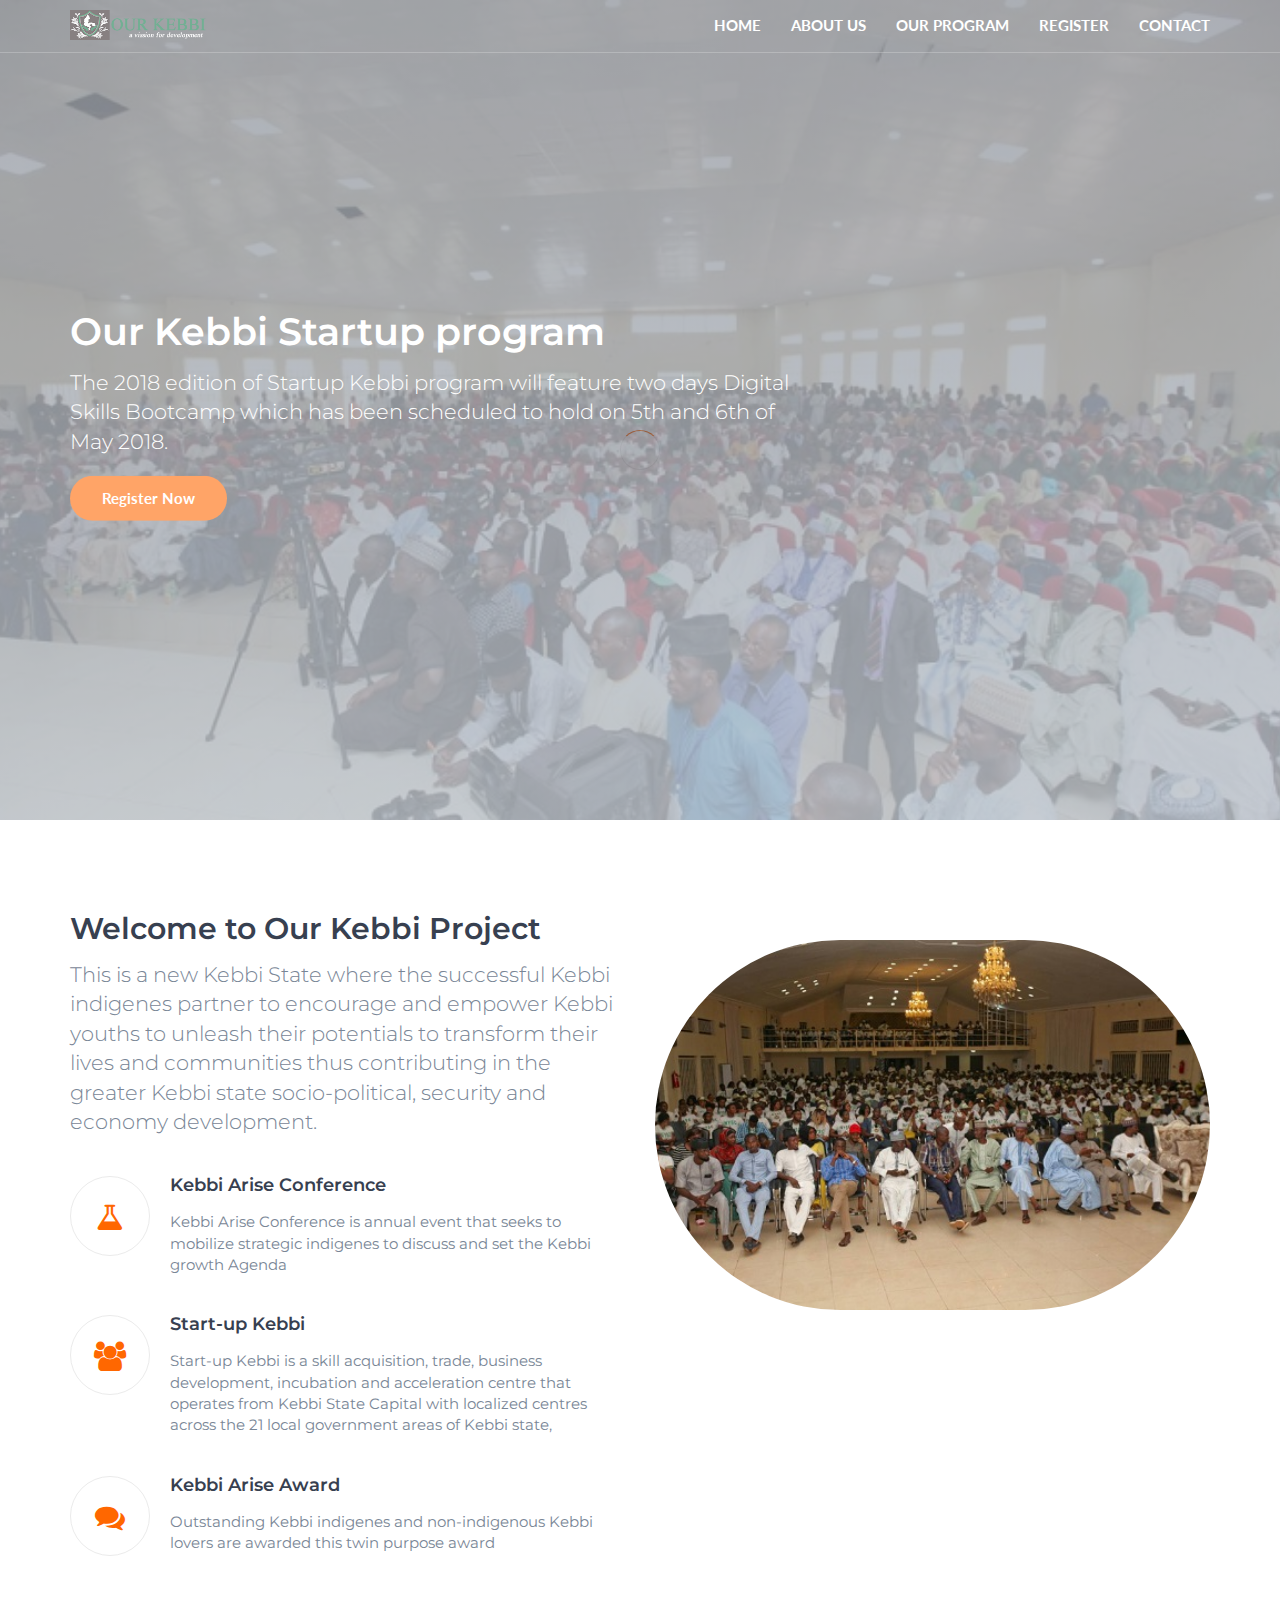
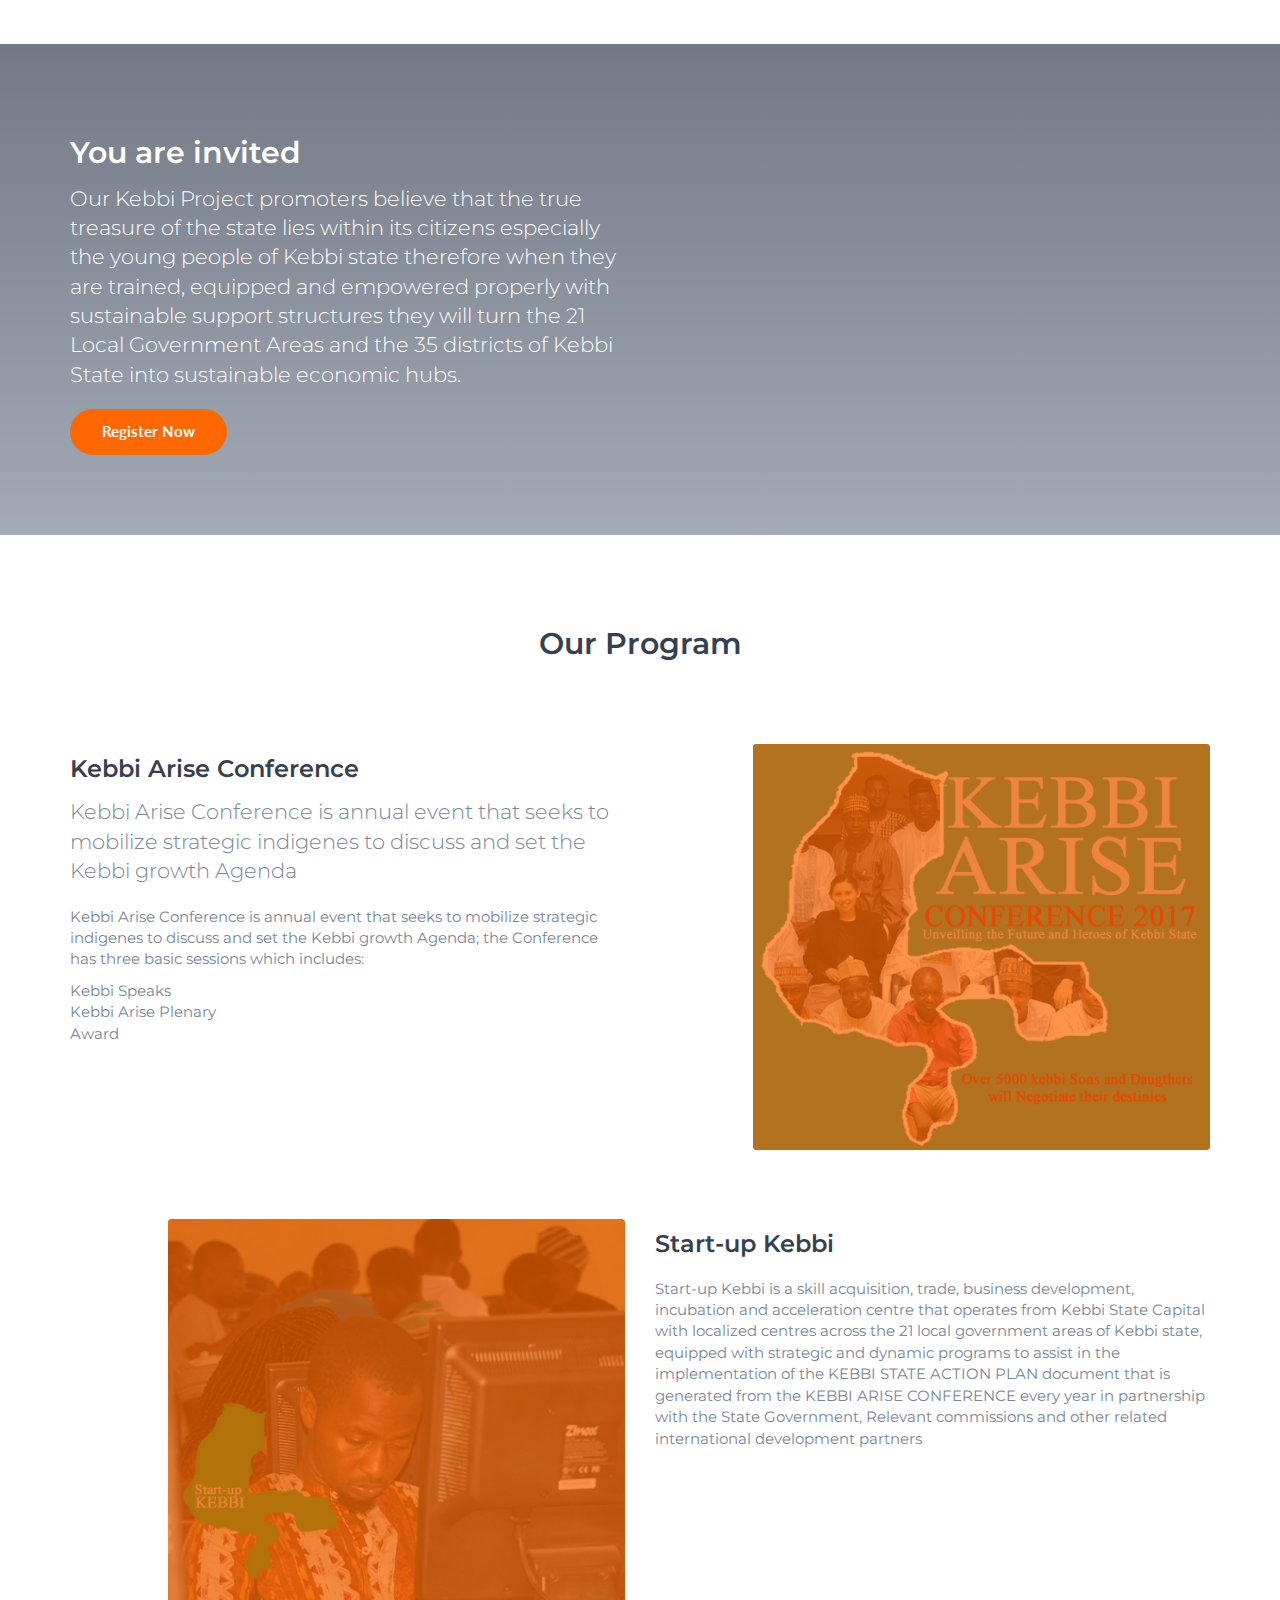
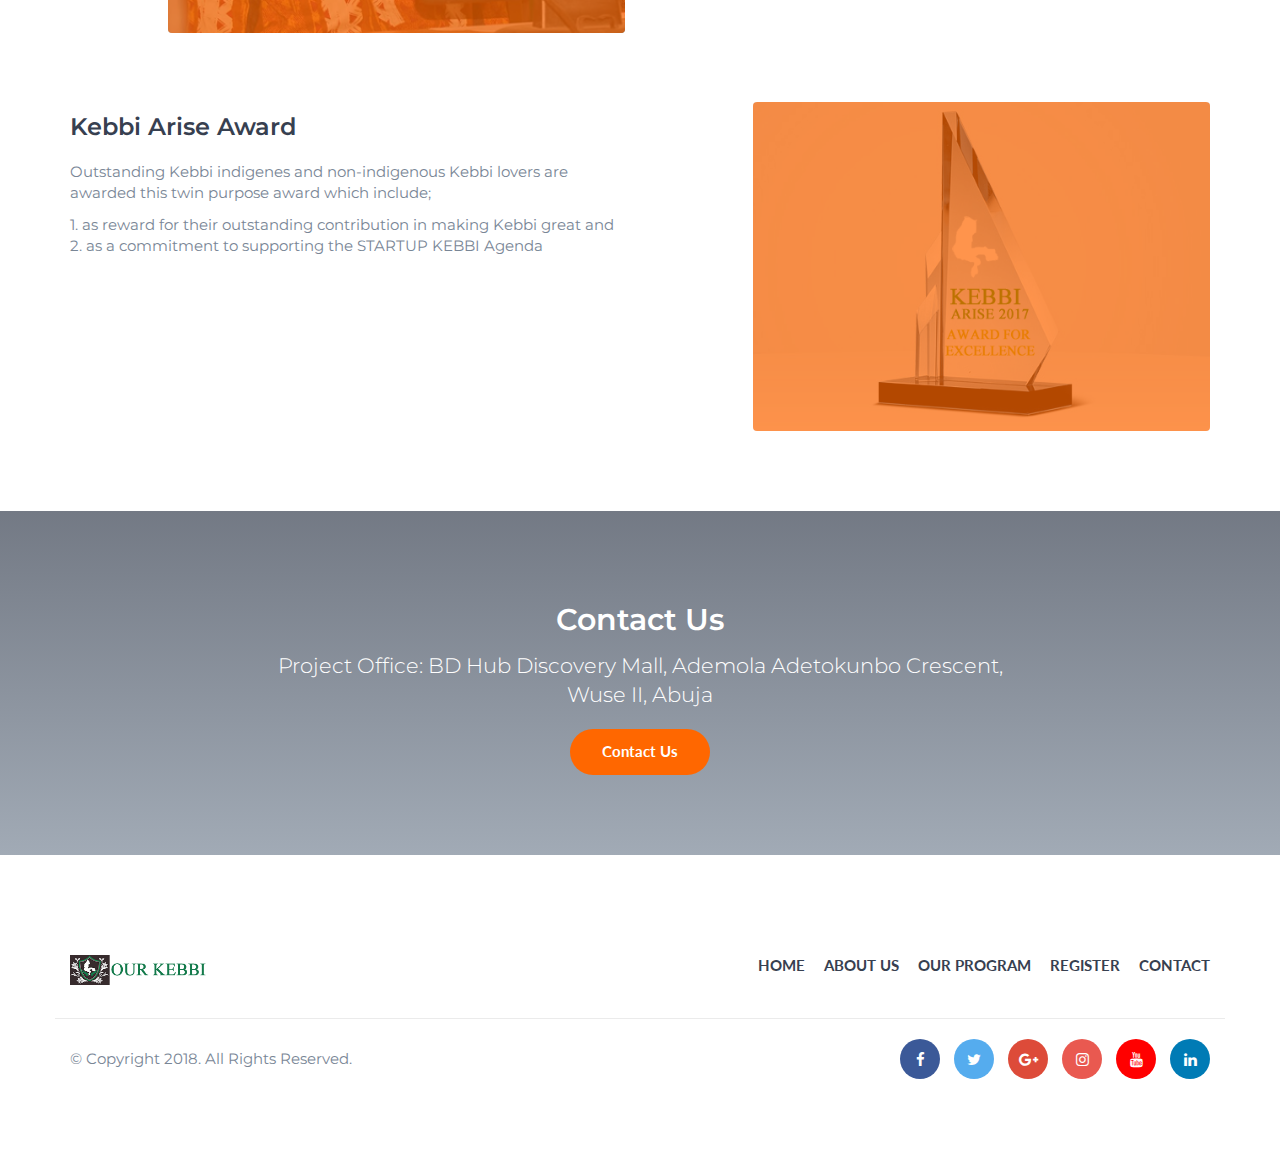
==== index.html @ de123b34 "Update" ====
<!DOCTYPE html>
<html lang="en">
	<head>
		<meta charset="utf-8">
		<meta http-equiv="X-UA-Compatible" content="IE=edge">
		<meta name="viewport" content="width=device-width, initial-scale=1">
		 <!-- The above 3 meta tags *must* come first in the head; any other head content must come *after* these tags -->

		<title>Our Kebbi | Official Website</title>

		<!-- Google font -->
		<link href="https://fonts.googleapis.com/css?family=Lato:700%7CMontserrat:400,600" rel="stylesheet">

		<!-- Bootstrap -->
		<link type="text/css" rel="stylesheet" href="css/bootstrap.min.css"/>

		<!-- Font Awesome Icon -->
		<link rel="stylesheet" href="css/font-awesome.min.css">

		<!-- Custom stlylesheet -->
		<link type="text/css" rel="stylesheet" href="css/style.css"/>

		<!-- HTML5 shim and Respond.js for IE8 support of HTML5 elements and media queries -->
		<!-- WARNING: Respond.js doesn't work if you view the page via file:// -->
		<!--[if lt IE 9]>
		  <script src="https://oss.maxcdn.com/html5shiv/3.7.3/html5shiv.min.js"></script>
		  <script src="https://oss.maxcdn.com/respond/1.4.2/respond.min.js"></script>
		<![endif]-->

    </head>
	<body>

		<!-- Header -->
		<header id="header" class="transparent-nav">
			<div class="container">

				<div class="navbar-header">
					<!-- Logo -->
					<div class="navbar-brand">
						<a class="logo" href="index.html">
							<img src="./img/logo-alt.png" alt="logo">
						</a>
					</div>
					<!-- /Logo -->

					<!-- Mobile toggle -->
					<button class="navbar-toggle">
						<span></span>
					</button>
					<!-- /Mobile toggle -->
				</div>

				<!-- Navigation -->
				<nav id="nav">
					<ul class="main-menu nav navbar-nav navbar-right">
						<li><a href="index.html">Home</a></li>
						<li><a href="#about">About Us</a></li>
						<li><a href="#program">Our Program</a></li>
						<li><a href="register.html">Register</a></li>
						<li><a href="contact.html">Contact</a></li>
					</ul>
				</nav>
				<!-- /Navigation -->

			</div>
		</header>
		<!-- /Header -->

		<!-- Home -->
		<div id="home" class="hero-area">

			<!-- Backgound Image -->
			<div class="bg-image bg-parallax overlay" style="background-image:url(./img/home-background.jpg)"></div>
			<!-- /Backgound Image -->

			<div class="home-wrapper">
				<div class="container">
					<div class="row">
						<div class="col-md-8">
							<h1 class="white-text">Our Kebbi Startup program</h1>
							<p class="lead white-text">The 2018 edition of Startup Kebbi program will feature two days Digital Skills Bootcamp which has been scheduled to hold on 5th and 6th of May 2018.</p>
							<a class="main-button icon-button" href="register.html">Register Now</a>
						</div>
					</div>
				</div>
			</div>

		</div>
		<!-- /Home -->

		<!-- About -->
		<div id="about" class="section">

			<!-- container -->
			<div class="container">

				<!-- row -->
				<div class="row">

					<div class="col-md-6">
						<div class="section-header">
							<h2>Welcome to Our Kebbi Project </h2>
							<p class="lead">This is a new Kebbi State where the successful Kebbi indigenes partner to encourage and empower Kebbi youths to unleash their potentials to transform their lives and communities thus contributing in the greater Kebbi state socio-political, security and economy development.</p>
						</div>

						<!-- feature -->
						<div class="feature">
							<i class="feature-icon fa fa-flask"></i>
							<div class="feature-content">
								<h4>Kebbi Arise Conference </h4>
								<p>Kebbi Arise Conference is annual event that seeks to mobilize strategic indigenes to discuss and set the Kebbi growth Agenda</p>
							</div>
						</div>
						<!-- /feature -->

						<!-- feature -->
						<div class="feature">
							<i class="feature-icon fa fa-users"></i>
							<div class="feature-content">
								<h4>Start-up Kebbi</h4>
								<p>Start-up  Kebbi is a skill acquisition, trade, business development, incubation and acceleration centre that operates from Kebbi State Capital with localized centres across the 21 local government areas of Kebbi state, </p>
							</div>
						</div>
						<!-- /feature -->

						<!-- feature -->
						<div class="feature">
							<i class="feature-icon fa fa-comments"></i>
							<div class="feature-content">
								<h4>Kebbi Arise Award</h4>
								<p>Outstanding Kebbi indigenes and non-indigenous Kebbi lovers are awarded this twin purpose award </p>
							</div>
						</div>
						<!-- /feature -->

					</div>

					<div class="col-md-6">
						<div class="about-img" >
							<img src="./img/about.jpg" alt="" style="border-radius: 200px;">
						</div>
					</div>

				</div>
				<!-- row -->

			</div>
			<!-- container -->
		</div>
		<!-- /About -->

		<!-- Courses -->
		
				<!-- /courses -->

			</div>
			<!-- container -->

		</div>
		<!-- /Courses -->

		<!-- Call To Action -->
		<div id="cta" class="section">

			<!-- Backgound Image -->
			<div class="bg-image bg-parallax overlay" style="background-image:url(./img/about.jpg)"></div>
			<!-- /Backgound Image -->

			<!-- container -->
			<div class="container">

				<!-- row -->
				<div class="row">

					<div class="col-md-6">
						<h2 class="white-text">You are invited</h2>
						<p class="lead white-text">Our Kebbi Project promoters believe that the true treasure of the state lies within its citizens especially the young people of Kebbi state therefore when they are trained, equipped and empowered properly with sustainable support structures they will turn  the 21 Local Government Areas and the 35 districts of Kebbi State into sustainable economic hubs.
</p>
						<a class="main-button icon-button" href="register.html">Register Now</a>
					</div>

				</div>
				<!-- /row -->

			</div>
			<!-- /container -->

		</div>
		<!-- /Call To Action -->

		<!-- Why us -->
		<div id="why-us" class="section">

			<!-- container -->
			<div class="container">

				<!-- row -->
				

				<!-- row -->
				<div class="row" id="program">
					<div class="section-header text-center">
						<h2>Our Program</h2>
						<p class="lead"><br></p>
					</div>

					<div class="col-md-6">
						<h3>Kebbi Arise Conference</h3>
						<p class="lead">Kebbi Arise Conference is annual event that seeks to mobilize strategic indigenes to discuss and set the Kebbi growth Agenda</p>
						<p>
							Kebbi Arise Conference is annual event that seeks to mobilize strategic indigenes to discuss and set the Kebbi growth Agenda; the Conference has three basic sessions which includes:
							<ul>
								<li>Kebbi Speaks</li>
								<li>Kebbi Arise Plenary</li>
								<li>Award</li>
							</ul>


						</p>
					</div>

					<div class="col-md-5 col-md-offset-1">
						<a class="about-video" href="#">
							<img src="./img/arise-conf.png" alt="">
						</a>
					</div>

				</div>
				<!-- /row -->

				<!-- row -->
				<div class="row">
					<div class="section-header text-center">
						
						<p class="lead"><br></p>
					</div>


					<div class="col-md-5 col-md-offset-1">
						<a class="about-video" href="#">
							<img src="./img/startupk.png" alt="">
							
						</a>
					</div>

					<div class="col-md-6">
						<h3>Start-up Kebbi</h3>
						<p class="lead"></p>
						<p>Start-up  Kebbi is a skill acquisition, trade, business development, incubation and acceleration centre that operates from Kebbi State Capital with localized centres across the 21 local government areas of Kebbi state, equipped with strategic and dynamic programs to assist in the implementation of the KEBBI STATE ACTION PLAN document that is generated from the KEBBI ARISE CONFERENCE every year in partnership with the State Government, Relevant commissions and other related international development partners</p>
					</div>

					

				</div>
				<!-- /row -->

				<!-- row -->
				<div class="row">
					<div class="section-header text-center">
						<p class="lead"><br></p>
					</div>

					<div class="col-md-6">
						<h3>Kebbi Arise Award</h3>
						<p class="lead"></p>
						<p>Outstanding Kebbi indigenes and non-indigenous Kebbi lovers are awarded this twin purpose award which include; 
							<ul>
						<li>1. as reward for their outstanding contribution in making Kebbi great and </li>
						 <li>2. as a commitment to supporting the STARTUP KEBBI Agenda</li>
							</ul>
					</p>
					</div>

					<div class="col-md-5 col-md-offset-1">
						<a class="about-video" href="#">
							<img src="./img/award.png" alt="">
						</a>
					</div>

				</div>
				<!-- /row -->

			</div>
			<!-- /container -->

		</div>
		<!-- /Why us -->

		<!-- Contact CTA -->
		<div id="contact-cta" class="section">

			<!-- Backgound Image -->
			<div class="bg-image bg-parallax overlay" style="background-image:url(./img/cta2-background.jpg)"></div>
			<!-- Backgound Image -->

			<!-- container -->
			<div class="container">

				<!-- row -->
				<div class="row">

					<div class="col-md-8 col-md-offset-2 text-center">
						<h2 class="white-text">Contact Us</h2>
						<p class="lead white-text">Project Office:  BD Hub Discovery Mall, Ademola Adetokunbo Crescent, Wuse II, Abuja</p>
						<a class="main-button icon-button" href="contact.html">Contact Us</a>
					</div>

				</div>
				<!-- /row -->

			</div>
			<!-- /container -->

		</div>
		<!-- /Contact CTA -->

		<!-- Footer -->
		<footer id="footer" class="section">

			<!-- container -->
			<div class="container">

				<!-- row -->
				<div class="row">

					<!-- footer logo -->
					<div class="col-md-6">
						<div class="footer-logo">
							<a class="logo" href="index.html">
								<img src="./img/logo.png" alt="logo">
							</a>
						</div>
					</div>
					<!-- footer logo -->

					<!-- footer nav -->
					<div class="col-md-6">
						<ul class="footer-nav">
							<li><a href="index.html">Home</a></li>
							<li><a href="#about">About Us</a></li>
							<li><a href="#program">Our Program</a></li>
							<li><a href="register.html">Register</a></li>
							<li><a href="contact.html">Contact</a></li>
						</ul>
					</div>
					<!-- /footer nav -->

				</div>
				<!-- /row -->

				<!-- row -->
				<div id="bottom-footer" class="row">

					<!-- social -->
					<div class="col-md-4 col-md-push-8">
						<ul class="footer-social">
							<li><a href="#" class="facebook"><i class="fa fa-facebook"></i></a></li>
							<li><a href="#" class="twitter"><i class="fa fa-twitter"></i></a></li>
							<li><a href="#" class="google-plus"><i class="fa fa-google-plus"></i></a></li>
							<li><a href="#" class="instagram"><i class="fa fa-instagram"></i></a></li>
							<li><a href="#" class="youtube"><i class="fa fa-youtube"></i></a></li>
							<li><a href="#" class="linkedin"><i class="fa fa-linkedin"></i></a></li>
						</ul>
					</div>
					<!-- /social -->

					<!-- copyright -->
					<div class="col-md-8 col-md-pull-4">
						<div class="footer-copyright">
							<span>&copy; Copyright 2018. All Rights Reserved. </span>
						</div>
					</div>
					<!-- /copyright -->

				</div>
				<!-- row -->

			</div>
			<!-- /container -->

		</footer>
		<!-- /Footer -->

		<!-- preloader -->
		<div id='preloader'><div class='preloader'></div></div>
		<!-- /preloader -->


		<!-- jQuery Plugins -->
		<script type="text/javascript" src="js/jquery.min.js"></script>
		<script type="text/javascript" src="js/bootstrap.min.js"></script>
		<script type="text/javascript" src="js/main.js"></script>

	</body>
</html>
---- css/style.css ----
/*
Template Name: HTML Education Template
Author: yaminncco

Colors:
	Body 		: #798696
	Headers 	: #374050
	Primary 	: #FF6700
	Grey 		: #EBEBEB

Fonts: Lato & Montserrat

Table OF Contents
------------------------------------
1 > General
2 > Logo
3 > Navigation
4 > Hero Area
5 > About & Why Us (Feature)
6 > Courses
7 > Footer
8 > Contact Page
9 > Blog Page
10 > Blog Page Sidebar
11 > Single Post Page
12 > Responsive
13 > Preloader
------------------------------------*/

/*------------------------------------*\
	General
\*------------------------------------*/
/* --- typography --- */
body {
    font-family: 'Montserrat', sans-serif;
	font-size: 15px;
    font-weight: 400;
    color: #798696;
	overflow-x:hidden;
}

h1,h2,h3,h4,h5,h6 {
	margin-top: 12px;
	margin-bottom: 15px;
	font-weight: 600;
	color: #374050;
}

h1 {
	font-size:38px;
}

h2 {
	font-size:30px;
}

h3 {
	font-size:24px;
}

h4 {
	font-size:18px;
}

a {
	font-family: 'Lato', sans-serif;
	color: #374050;
	font-weight: 700;
}

a:hover,
a:focus{
    text-decoration: none;
    outline: none;
	color: #374050;
	opacity: 0.9;
}

ul,ol{
    margin: 0;
    padding: 0;
    list-style: none
}

.white-text {
	color: #FFF;
}

blockquote {
	position: relative;
	margin: 20px 0px;
	padding: 20px 20px 20px 60px;
	border-left: none;
	color: #374050;
}

blockquote:before{
	content:"\f10d";
	font-family:fontAwesome;
	position:absolute;
	left:0;
	top:0;
	color: #FF6700;
	width:40px;
	height:40px;
	line-height:40px;
	text-align:center;
	border-radius:50%;
	border:1px solid #EBEBEB;
}


/* --- Section --- */
.section {
	position:relative;
	padding-top:80px;
	padding-bottom:80px;
}

.section-hr {
	margin-top:80px;
	margin-bottom:80px;
	border-color: #EBEBEB;
}

.section-header {
	margin-bottom:40px;
}

/* --- Background Image --- */
.bg-image {
	position:absolute;
	left:0;
	right:0;
	top:0;
	bottom:0;
	background-position:center;
	background-size:cover;
}

.bg-image.bg-parallax {
	background-attachment:fixed;
}

.bg-image.overlay:after {
	content:"";
	position:absolute;
	left:0;
	right:0;
	top:0;
	bottom:0;
	background-image: -webkit-gradient(linear, left top, left bottom, from(#374050), to(#798696));
	background-image: linear-gradient(to bottom, #374050 0%, #798696 100%);
	opacity: 0.7;
}

/* --- Buttons --- */
.main-button {
	position:relative;
	display:inline-block;
	padding:10px 30px;
	background-color: #FF6700;
	border: 2px solid transparent;
	border-radius: 40px;
	color: #FFF;
	-webkit-transition:0.2s all;
	transition:0.2s all;
}

.main-button:hover , .main-button:focus {
	background-color:#fff;
	border: 2px solid #FF6700;
	color:#FF6700;
}

.main-button.icon-button:hover , .main-button.icon-button:focus {
	padding-right: 45px;
}

.main-button.icon-button:after {
	content:"\f178";
	font-family:FontAwesome;
	position:absolute;
	width: 30px;
	right: 15px;
	text-align:center;
	opacity:0;
	-webkit-transition:0.2s all;
	transition:0.2s all;
}

.main-button.icon-button:hover:after , .main-button.icon-button:focus:after {
	opacity:1;
}

/* --  Input  -- */
input[type="text"], input[type="email"], input[type="password"], input[type="number"], input[type="date"], input[type="url"], input[type="tel"], textarea {
    height: 40px;
    width: 100%;
    border: 1px solid #EBEBEB;
	border-radius:4px;
	background: transparent;
    padding-left: 15px;
	padding-right: 15px;
	-webkit-transition:0.2s border-color;
	transition:0.2s border-color;
}

textarea {
    padding: 10px 15px;
}

input[type="text"]:focus, input[type="email"]:focus, input[type="password"]:focus, input[type="number"]:focus, input[type="date"]:focus, input[type="url"]:focus, input[type="tel"]:focus, textarea:focus {
	border-color:#FF6700;
}

/*------------------------------------*\
	Logo
\*------------------------------------*/
.navbar-brand {
    padding: 0;
}

.navbar-brand .logo {
	margin-top: 10px;
	display: inline-block;
}

.navbar-brand .logo > img {
	max-height:30px;
}

@media only screen and (max-width: 767px) {
	.navbar-brand {
		margin-left:15px;
	}
} 

/*------------------------------------*\
	Navigation
\*------------------------------------*/
#header {
	position:relative;
	left:0;
	right:0;
	top:0;
	z-index:99;
	border-bottom:1px solid rgba(235, 235, 235, 0.25);
	background-color:#FFF;
	-webkit-transition:0.2s all;
	transition:0.2s all;
}

#header.transparent-nav {
	position:absolute;
	background-color: transparent;
}

#header.transparent-nav .main-menu li a {
	color:#FFF;
}

.main-menu li a {
	text-transform:uppercase;
	-webkit-transition:0.2s all;
	transition:0.2s all;
}

.main-menu li a:hover , .main-menu li a:focus {
	background-color:transparent;
}

.main-menu li a:after {
	content:"";
	display:block;
	height:2px;
	background-color:#FF6700;
	width:100%;
	-webkit-transform: translateY(5px);
	    -ms-transform: translateY(5px);
	        transform: translateY(5px);
	opacity:0;
	-webkit-transition:0.2s all;
	transition:0.2s all;
}

.main-menu li a:hover:after , .main-menu li a:focus:after {
	-webkit-transform: translateY(0px);
	    -ms-transform: translateY(0px);
	        transform: translateY(0px);
	opacity:1;
}

/* -- Mobile Nav -- */
@media only screen and (max-width: 767px) {
	#nav {
		position: fixed;
		top: 0;
		right: 0;
		width: 0%;
		max-width:250px;
		height: 100vh;
		background: #FFF;
		-webkit-box-shadow: 0px 5px 10px 0px rgba(0, 0, 0, 0.1);
		        box-shadow: 0px 5px 10px 0px rgba(0, 0, 0, 0.1);
		padding-top: 80px;
		padding-bottom: 40px;
		-webkit-transform: translateX(100%);
		    -ms-transform: translateX(100%);
		        transform: translateX(100%);
		-webkit-transition: 0.4s all cubic-bezier(.77,0,.18,1);
		transition: 0.4s all cubic-bezier(.77,0,.18,1);
		z-index:9;
	}

	#header.nav-collapse #nav{
		width:100%;
		-webkit-transform: translateX(0%);
		    -ms-transform: translateX(0%);
		        transform: translateX(0%);
	}
	
	.main-menu {
		margin:0;
	}
	
	.main-menu li a {
		color: #374050 !important;
		display: inline-block;
		margin-left: 40px;
	}
}

/* -- Mobile Toggle Btn -- */
.navbar-toggle {
	position:fixed;
	right:0;
	padding: 0;
	height: 40px;
	width: 40px;
	margin-top: 5px;
	z-index:99;
}

.navbar-toggle > span {
	position: absolute;
	top: 50%;
	left: 50%;
    -webkit-transform: translate(-50% , -50%);
        -ms-transform: translate(-50% , -50%);
            transform: translate(-50% , -50%);
	-webkit-transition: 0.2s background;
	transition: 0.2s background;
}

.navbar-toggle > span:before, .navbar-toggle > span:after {
	content: '';
	position:absolute;
	left:0;
	-webkit-transition: 0.2s -webkit-transform;
	transition: 0.2s -webkit-transform;
	transition: 0.2s transform;
	transition: 0.2s transform, 0.2s -webkit-transform;
}

.navbar-toggle > span , .navbar-toggle > span:before , .navbar-toggle > span:after {
	height: 2px;
	width: 25px;
	background-color:#374050;
}

.navbar-toggle > span:before {
	top: -10px;
}

.navbar-toggle > span:after {
	top: 10px;
}

#header.nav-collapse .navbar-toggle > span {
	background: transparent;
}

#header.nav-collapse .navbar-toggle > span:before {
    -webkit-transform: translateY(10px) rotate(45deg);
        -ms-transform: translateY(10px) rotate(45deg);
            transform: translateY(10px) rotate(45deg);
}

#header.nav-collapse .navbar-toggle > span:after {
    -webkit-transform: translateY(-10px) rotate(-45deg);
        -ms-transform: translateY(-10px) rotate(-45deg);
            transform: translateY(-10px) rotate(-45deg);
}

/*------------------------------------*\
	Hero Area
\*------------------------------------*/
.hero-area {
	position:relative;
	padding-top: 80px;
	padding-bottom: 80px;
}

#home.hero-area {
	height:calc(100vh - 80px);
	padding-top: 0px;
	padding-bottom: 0px;
}

.home-wrapper {
	position:absolute;
	top:50%;
	-webkit-transform:translateY(-50%);
	    -ms-transform:translateY(-50%);
	        transform:translateY(-50%);
	left:0;
	right:0;
}

/* -- Breadcrumb -- */
.hero-area-tree li {
	display:inline-block;
	font-family: 'Lato', sans-serif;
	font-weight:600;
	font-size:14px;
	color:rgba(255, 255, 255, 0.8);
}

.hero-area-tree li > a {
	color:rgba(255, 255, 255, 0.8);
}

.hero-area-tree li + li:before {
	content: "/";
	display: inline-block;
	margin: 0px 5px;
	color: rgba(235, 235, 235, 0.25);
}

/*------------------------------------*\
	About & Why Us (Feature)
\*------------------------------------*/
/* -- Feature -- */
.feature {
	position:relative;
}

.feature + .feature  {
	margin-top:40px;
}

.feature .feature-icon {
	position:absolute;
	left:0;
	top:0;
	width:80px;
	height:80px;
	line-height:80px;
	text-align:center;
	border-radius: 50%;
	font-size:30px;
	border:1px solid #EBEBEB;
	color:#FF6700;
}

.feature-content {
	padding-left:100px;
}

/* -- About Img -- */
.about-img {
	margin-top:40px;
}

.about-img > img {
	width:100%;
}

/* -- About Video -- */
.about-video {
	position: relative;
	display: block;
	border-radius: 4px;
	overflow: hidden;
}

.about-video > img {
	width:100%;
}

.about-video .play-icon {
	position: absolute;
	top: 50%;
	left: 50%;
	-webkit-transform: translate(-50% , -50%);
	    -ms-transform: translate(-50% , -50%);
	        transform: translate(-50% , -50%);
	width: 80px;
	height: 80px;
	line-height: 80px;
	text-align: center;
	background: #fff;
	border-radius: 50%;
	font-size: 24.027px;
	z-index:10;
	-webkit-animation : 2s play-animation infinite;
	        animation : 2s play-animation infinite;
	-webkit-transition:0.2s color;
	transition:0.2s color;
}

.about-video:hover .play-icon {
	color:#FF6700;
}

@-webkit-keyframes play-animation {
	from {
		-webkit-box-shadow : 0px 0px 0px 0px #FFF;
		        box-shadow : 0px 0px 0px 0px #FFF;
	}
	to {
		-webkit-box-shadow : 0px 0px 0px 10px transparent;
		        box-shadow : 0px 0px 0px 10px transparent;
	}
}

@keyframes play-animation {
	from {
		-webkit-box-shadow : 0px 0px 0px 0px #FFF;
		        box-shadow : 0px 0px 0px 0px #FFF;
	}
	to {
		-webkit-box-shadow : 0px 0px 0px 10px transparent;
		        box-shadow : 0px 0px 0px 10px transparent;
	}
}

.about-video:after {
	content:"";
	position:absolute;
	left:0;
	right:0;
	bottom:0;
	top:0;
	background-color:#FF6700;
	opacity:0.7;
}

/*------------------------------------*\
	Courses
\*------------------------------------*/
.course {
	margin-top:20px;
	margin-bottom:20px;
}

.course .course-img {
	position: relative;
	display:block;
	margin-bottom:20px;
	border-radius:4px;
	overflow:hidden;
}

.course .course-img > img {
	width:100%;
}

.course-img:after {
	content:"";
	position:absolute;
	left:0;
	right:0;
	bottom:0;
	top:0;
	background-color:#FF6700;
	opacity:0;
	-webkit-transition:0.2s opacity;
	transition:0.2s opacity;
}

.course .course-img:hover:after {
	opacity:0.7;
}

.course .course-img .course-link-icon {
	position:absolute;
	left:50%;
	top:50%;
	-webkit-transform: translate(-50% , calc(-50% - 15px));
	    -ms-transform: translate(-50% , calc(-50% - 15px));
	        transform: translate(-50% , calc(-50% - 15px));
	width:40px;
	height:40px;
	line-height:40px;
	text-align:center;
	border:2px solid #fff;
	color:#fff;
	border-radius:50%;
	opacity:0;
	z-index:10;
	-webkit-transition:0.2s all;
	transition:0.2s all;
}

.course .course-img:hover .course-link-icon {
	-webkit-transform: translate(-50% , -50%);
	    -ms-transform: translate(-50% , -50%);
	        transform: translate(-50% , -50%);
	opacity:1;
}

.course .course-title {
	display:block;
	height:42px;
}

.course .course-details {
	margin-top: 20px;
	padding-top: 10px;
	border-top: 1px solid #EBEBEB;
}

.course .course-details .course-price {
	float: right;
}

.course .course-details .course-price.course-free {
	color: green;
}

.course .course-details .course-price.course-premium {
	color: #FF6700;
}

#courses .center-btn {
	text-align:center;
	margin-top:40px;
}

/*------------------------------------*\
	Footer
\*------------------------------------*/

#bottom-footer {
	margin-top: 20px;
	padding-top: 20px;
	border-top: 1px solid #EBEBEB;
}

/* -- Footer Logo -- */
.footer-logo  .logo {
	margin-top: 20px;
	display: inline-block;
}

.footer-logo  .logo > img {
	max-height:30px;
}

/* -- Footer Nav -- */
.footer-nav {
	text-align: right;
	padding: 20px 0px;
}

.footer-nav li {
	display:inline-block;
	margin-left:15px
}

.footer-nav li a {
	display:block;
	text-transform:uppercase;
	-webkit-transition:0.2s color;
	transition:0.2s color;
}

.footer-nav li a:hover , .footer-nav li a:focus {
	color:#FF6700;
}

.footer-nav li a:after {
	content:"";
	display:block;
	height:2px;
	background-color:#FF6700;
	width:100%;
	-webkit-transform: translateY(5px);
	    -ms-transform: translateY(5px);
	        transform: translateY(5px);
	opacity:0;
	-webkit-transition:0.2s all;
	transition:0.2s all;
}

.footer-nav li a:hover:after , .footer-nav li a:focus:after {
	-webkit-transform: translateY(0px);
	    -ms-transform: translateY(0px);
	        transform: translateY(0px);
	opacity:1;
}

/* -- Footer copyright -- */
.footer-copyright {
	line-height:40px;
}

/* -- Footer Social -- */
.footer-social {
	text-align:right;
}

.footer-social li {
	display:inline-block;
	margin-left:10px;
}

.footer-social li a {
	display:block;
	width:40px;
	height:40px;
	line-height:40px;
	text-align:center;
	border-radius:50%;
	color:#FFF;
	background-color:#EBEBEB;
	-webkit-transition:0.2s opacity;
	transition:0.2s opacity;
}

.footer-social li a.facebook {
	background-color:#3b5998;
}

.footer-social li a.twitter {
	background-color:#55acee;
}

.footer-social li a.google-plus {
	background-color:#dd4b39;
}

.footer-social li a.instagram {
	background-color:#e95950;
}

.footer-social li a.youtube {
	background-color:#ff0000;
}

.footer-social li a.linkedin {
	background-color:#007bb5;
}

/*------------------------------------*\
	Contact Page
\*------------------------------------*/
/* -- Contact Form -- */
.contact-form:after {
	content:"";
	display:block;
	clear:both;
}

.contact-form .input {
	margin-bottom:20px;
}

.contact-form textarea.input {
	height:200px;
}

/* -- Contact Information -- */
.contact-details li  {
	margin-bottom:20px;
}

.contact-details li i {
	color: #FF6700;
	margin-right: 15px;
	border: 1px solid #EBEBEB;
	border-radius: 50%;
	width: 40px;
	height: 40px;
	line-height: 40px;
	text-align: center;
}

/* -- Contact Map -- */
#contact-map {
	height:260px;
	border-radius:4px;
}

/*------------------------------------*\
	Blog Page
\*------------------------------------*/
/* -- Single Blog -- */
.single-blog {
	margin-bottom:40px;
}

.single-blog .blog-img > a {
	position:relative;
	display:block;
	border-radius:4px;
	overflow:hidden;
}

.single-blog .blog-img img {
	width:100%;
}

.single-blog .blog-img > a:after {
	content:"";
	position:absolute;
	left:0;
	top:0;
	bottom:0;
	right:0;
	background-color:#FF6700;
	opacity:0;
	-webkit-transition:0.2s opacity;
	transition:0.2s opacity;
}

.single-blog .blog-img > a:hover:after {
	opacity:0.7;
}

.single-blog .blog-meta {
	margin-top: 20px;
	padding-top: 10px;
	border-top: 1px solid #EBEBEB;
}

.single-blog .blog-meta .blog-meta-author > a {
	color: #FF6700;
}

.single-blog .blog-meta .blog-meta-comments {
	margin-left:10px;
}

.single-blog .blog-meta .blog-meta-comments > a {
	color: #798696;
}

/* -- Pagination -- */
.post-pagination {
	margin-top:40px;
	text-align:center;
}

.post-pagination .pages {
	display:inline-block;
}

.post-pagination .pages li {
	display:inline-block;
}

.post-pagination .pages li + li {
	margin-left:10px;
}

.post-pagination .pages li {
	width: 40px;
	height: 40px;
	line-height: 40px;
	text-align: center;
	border-radius: 50%;
	background-color: #EBEBEB;
	-webkit-transition: 0.2s all;
	transition: 0.2s all;
}

.post-pagination .pages li a {
	display:block;
	-webkit-transition: 0.2s color;
	transition: 0.2s color;
}

.post-pagination .pages li:hover  , .post-pagination .pages li.active {
	background-color: #FF6700;
	color:#FFF;
}

.post-pagination .pages li:hover a {
	color:#FFF;
} 

.pagination-back , .pagination-next {
	display: block;
	text-align: center;
	border-radius: 40px;
	background-color: #EBEBEB;
	-webkit-transition: 0.2s all;
	transition: 0.2s all;
	height:40px;
	padding:0px 30px;
	line-height:40px;
}

.pagination-next:hover  , .pagination-back:hover  {
	color:#FFF;
	background-color:#FF6700;
}

.pagination-next:after {
	content:"\f178";
	font-family:FontAwesome;
	margin-left:15px;
}

.pagination-back:before {
	content:"\f177";
	font-family:FontAwesome;
	margin-right:15px;
}

/*------------------------------------*\
	Blog Page Sidebar
\*------------------------------------*/
.widget + .widget {
	margin-top:40px;
}

/*-- Search --*/
.widget.search-widget {
	position:relative
}

.widget.search-widget .input {
	padding-right:60px;
}

.widget.search-widget button {
	position:absolute;
	right:0;
	top:0;
	height:40px;
	width:40px;
	background-color:transparent;
	border:none;
}

.widget.search-widget .input:focus + button {
	color:#FF6700;
}

/*-- Category --*/
.category-widget .category {
	display:block;
	text-transform:uppercase;
	padding-top: 10px;
	padding-bottom: 10px;
}

.category-widget .category + .category {
	border-top: 1px solid #EBEBEB;
}

.category-widget .category:before {
	content: "";
	display: inline-block;
	width: 4px;
	height: 4px;
	border-radius: 50%;
	background-color: #FF6700;
	margin-right:10px;
}

.category-widget .category span {
	font-size:14px;
	margin-left:10px;
	color:#798696;
}

/*-- Sidebar Posts --*/
.single-post:after {
	content:"";
	display:block;
	clear:both;
}

.single-post + .single-post {
	margin-top:20px;
}

.single-post .single-post-img {
	position:relative;
	width: 80px;
	display: block;
	float: left;
	margin-right: 10px;
	margin-top: 3px;
	border-radius: 4px;
	overflow: hidden;
}

.single-post .single-post-img img {
	width:100%;
}

.single-post-img:after {
	content:"";
	position:absolute;
	left:0;
	top:0;
	bottom:0;
	right:0;
	background-color:#FF6700;
	opacity:0;
	-webkit-transition:0.2s opacity;
	transition:0.2s opacity;
}

.single-post-img:hover:after {
	opacity:0.7;
}

/*-- Tags --*/
.tags-widget .tag {
	display: inline-block;
	font-size: 14px;
	text-transform: uppercase;
	margin-right: 0px;
	margin-top: 5px;
	padding: 5px 15px;
	border-radius: 40px;
	border: 1px solid #EBEBEB;
	color: #798696;
	-webkit-transition: 0.2s all;
	transition: 0.2s all;
}

.tags-widget .tag:hover {
	background-color:#FF6700;
	border-color:#FF6700;
	color:#FFF;
}

/*------------------------------------*\
	Single Post Page
\*------------------------------------*/
/* --- Blog Post Meta --- */
.blog-post-meta {
	margin-top:40px;
}

.blog-post-meta li {
	display:inline-block;
}

.blog-post-meta li + li {
	margin-left:15px;
}

.blog-post-meta li , .blog-post-meta li > a {
	color: rgba(255, 255, 255, 0.8);
}

.blog-post-meta .blog-meta-author > a {
	color: #FF6700;
}

/* --- Blog Share --- */
.blog-share {
	border-top: 1px solid #EBEBEB;
	padding-top: 10px;
	margin-top: 40px;
}

.blog-share > h4 {
	display:inline-block;
	margin:0;
}

.blog-share a  {
	display:inline-block;
	margin-left:10px;
	width:40px;
	height:40px;
	line-height:40px;
	text-align:center;
	color:#FFF;
	background-color:#EBEBEB;
	border-radius:50%;
	-webkit-transition:0.2s opacity;
	transition:0.2s opacity;
}

.blog-share a.facebook {
	background-color:#3b5998;
}

.blog-share a.twitter {
	background-color:#55acee;
}

.blog-share a.google-plus {
	background-color:#dd4b39;
}

/* --- Blog Comments --- */
.blog-comments {
	margin-top:40px;
}

.blog-comments .media {
	margin-top:20px;
	margin-bottom:20px;
}

.blog-comments .media .media {
	margin-left:20px;
}

.blog-comments .media .media:nth-last-child(1) {
	margin-bottom:0px;
}

.blog-comments .media .media-body {
	padding:20px;
	background-color:#EBEBEB;
	border-radius:0px 4px 4px;
}

.blog-comments .media .media-left:before {
	content:"";
	position:absolute;
	right:0;
	top:0;
	border-style: solid;
	border-width: 0px 15px 15px;
	border-color: transparent #EBEBEB transparent transparent;
}

.blog-comments .media-left {
	position:relative;
	padding-right:20px;
}

.blog-comments .media-left img {
	width:80px;
	height:80px;
	background-color:#EBEBEB;
	border-radius:50%;
}

.blog-comments .media .date-reply {
	font-size:12px;
	text-transform:uppercase;
	color:#374050;
}
.blog-comments .media .date-reply .reply {
	margin-left:15px;
}

/* --- Blog Reply Form --- */
.blog-reply-form {
	margin-top:40px;
}

.blog-reply-form .input {
	margin-bottom:20px;
}

.blog-reply-form .input.name-input , .blog-reply-form .input.email-input {
	width: calc(50% - 10px);
	float:left;
}

.blog-reply-form .input.email-input {
	margin-left: 20px;
}

.blog-reply-form textarea {
	height:90px;
}

/*------------------------------------*\
	Responsive
\*------------------------------------*/
@media only screen and (max-width: 991px) {
	.section-header h2 {
		font-size:24px;
	}

	/*-- Why us --*/
	#why-us .feature {
		margin-top:40px;
	}
	
	.about-video {
		margin-top:40px;
	}
	
	/*-- Call to action --*/
	#cta {
		text-align:center;
	}
	
	/*-- Footer --*/
	.footer-logo {
		text-align:center;
	}
	
	.footer-nav {
		text-align:center;
	}
	.footer-nav li {
		margin-top: 10px;
	}
	
	.footer-social {
		text-align:center;
	}
	.footer-social li {
		margin-top: 10px;
	}
	
	.footer-copyright {
		text-align:center;
		line-height:inherit;
		margin-top:20px;
	}
	
	/*-- Contact page --*/
	.contact-form  {
		margin-bottom:40px;
	}

	.contact-form button {
		float:none !important;
	}
	
	/*-- Blog page --*/
	#main {
		margin-bottom:80px;
	}
}

@media only screen and (max-width: 767px) {
	/*-- Hero area --*/
	.hero-area h1 {
		font-size:30px;
	}

	/* -- Breadcrumb -- */
	.hero-area-tree li {
		font-size:12px;
	}

	/*-- Pagination --*/
	.post-pagination .pages {
		display:none;
	}
}

@media only screen and (max-width: 480px) {
	/*-- Courses --*/
	#courses-wrapper [class*='col-xs'] {
		width:100%;
	}
	
	/*-- Blog Comments --*/
	.blog-comments .media .media {
		margin-left:0px;
	}
	
	/*-- Blog Reply Form --*/
	.blog-reply-form .input.name-input , .blog-reply-form .input.email-input {
		width: 100%;
		float:none;
	}
	
	.blog-reply-form .input.email-input {
		margin-left: 0px;
	}
}

/*------------------------------------*\
	Preloader
\*------------------------------------*/ 
#preloader {
	position:fixed;
	left:0;
	right:0;
	top:0;
	bottom:0;
	background-color:#FFF;
	z-index:9999;
}

#preloader .preloader {
	position:absolute;
	left:50%;
	top:50%;
	-webkit-transform: translate(-50% , -50%);
	    -ms-transform: translate(-50% , -50%);
	        transform: translate(-50% , -50%);
}

#preloader .preloader:after {
	content:"";
	display:block;
	width:40px;
	height:40px;
	border: 1px solid #EBEBEB;
    border-top: 1px solid #FF6700;
    border-radius: 50%;
	-webkit-animation: 1s preloader linear infinite;
	        animation: 1s preloader linear infinite;
}

@-webkit-keyframes preloader {
	from { -webkit-transform: rotate(0deg); transform: rotate(0deg);}
	to { -webkit-transform: rotate(360deg); transform: rotate(360deg);}
}

@keyframes preloader {
	from { -webkit-transform: rotate(0deg); transform: rotate(0deg);}
	to { -webkit-transform: rotate(360deg); transform: rotate(360deg);}
}
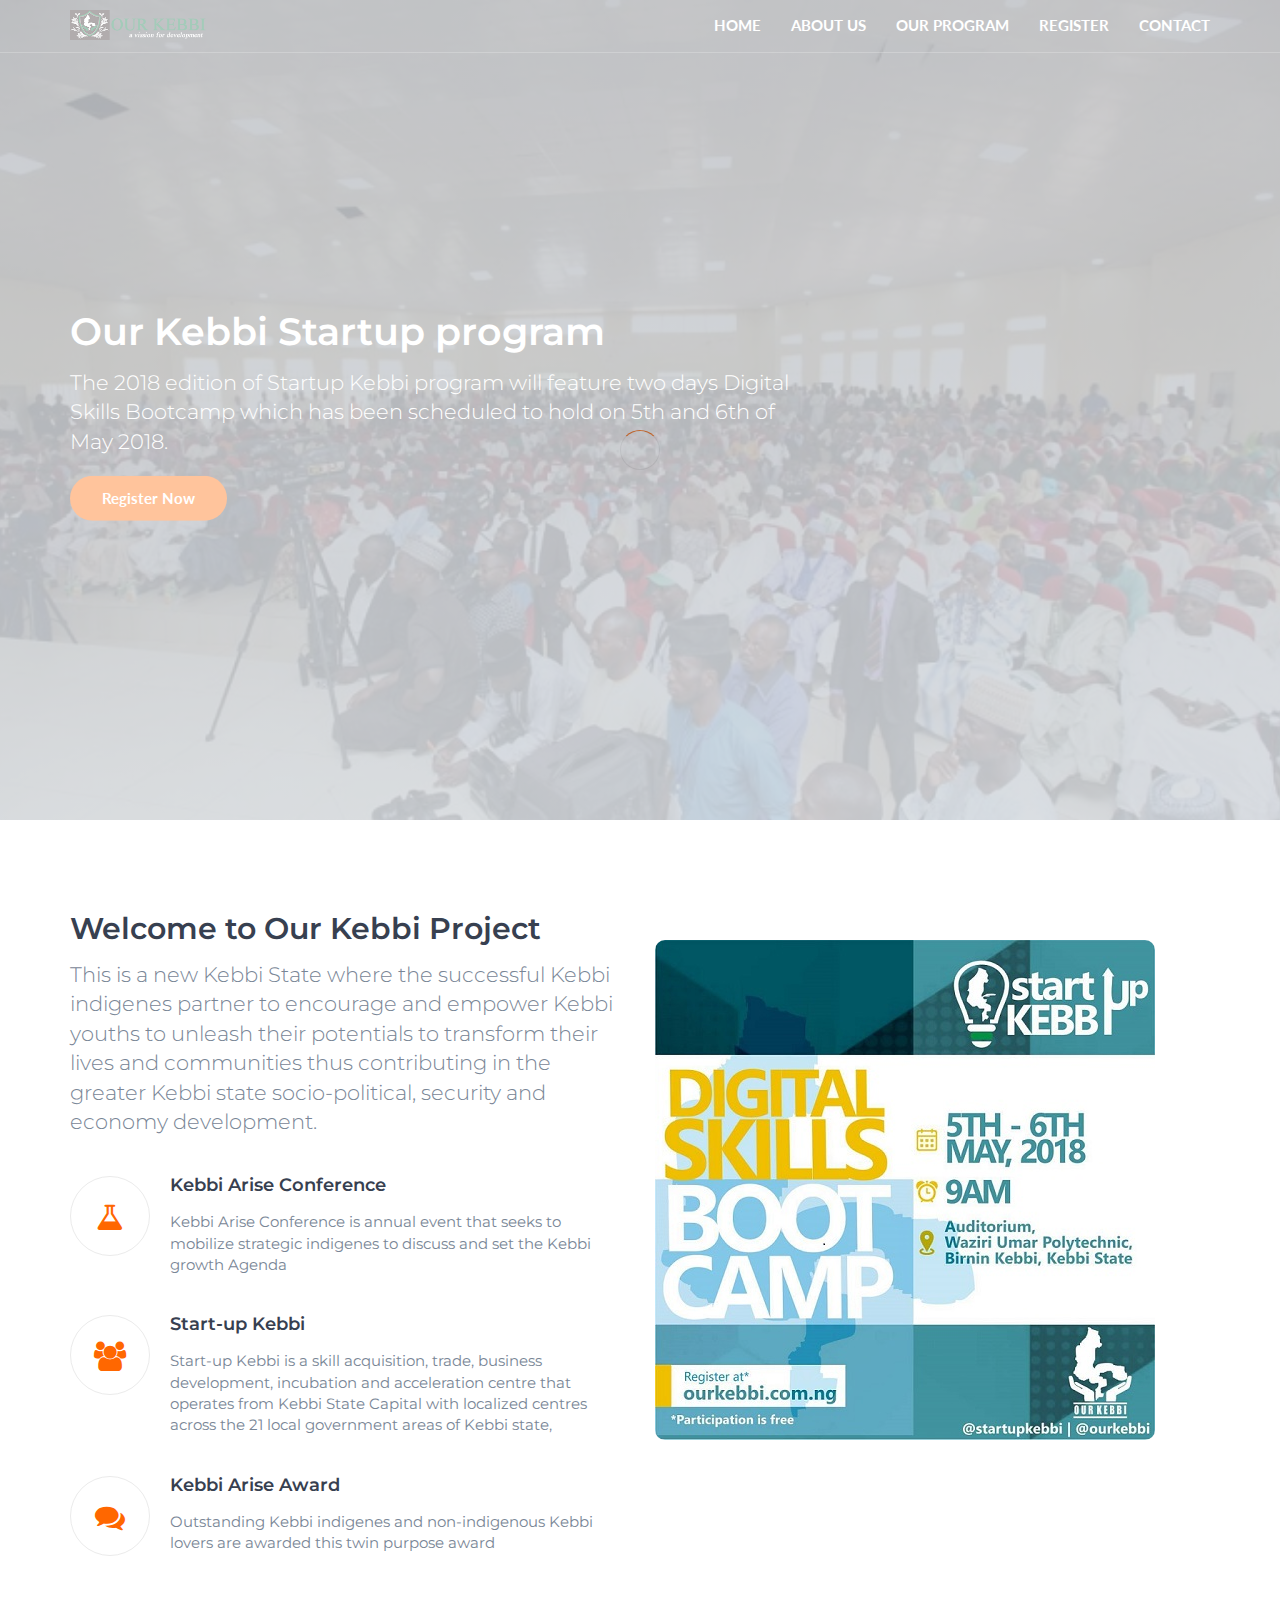
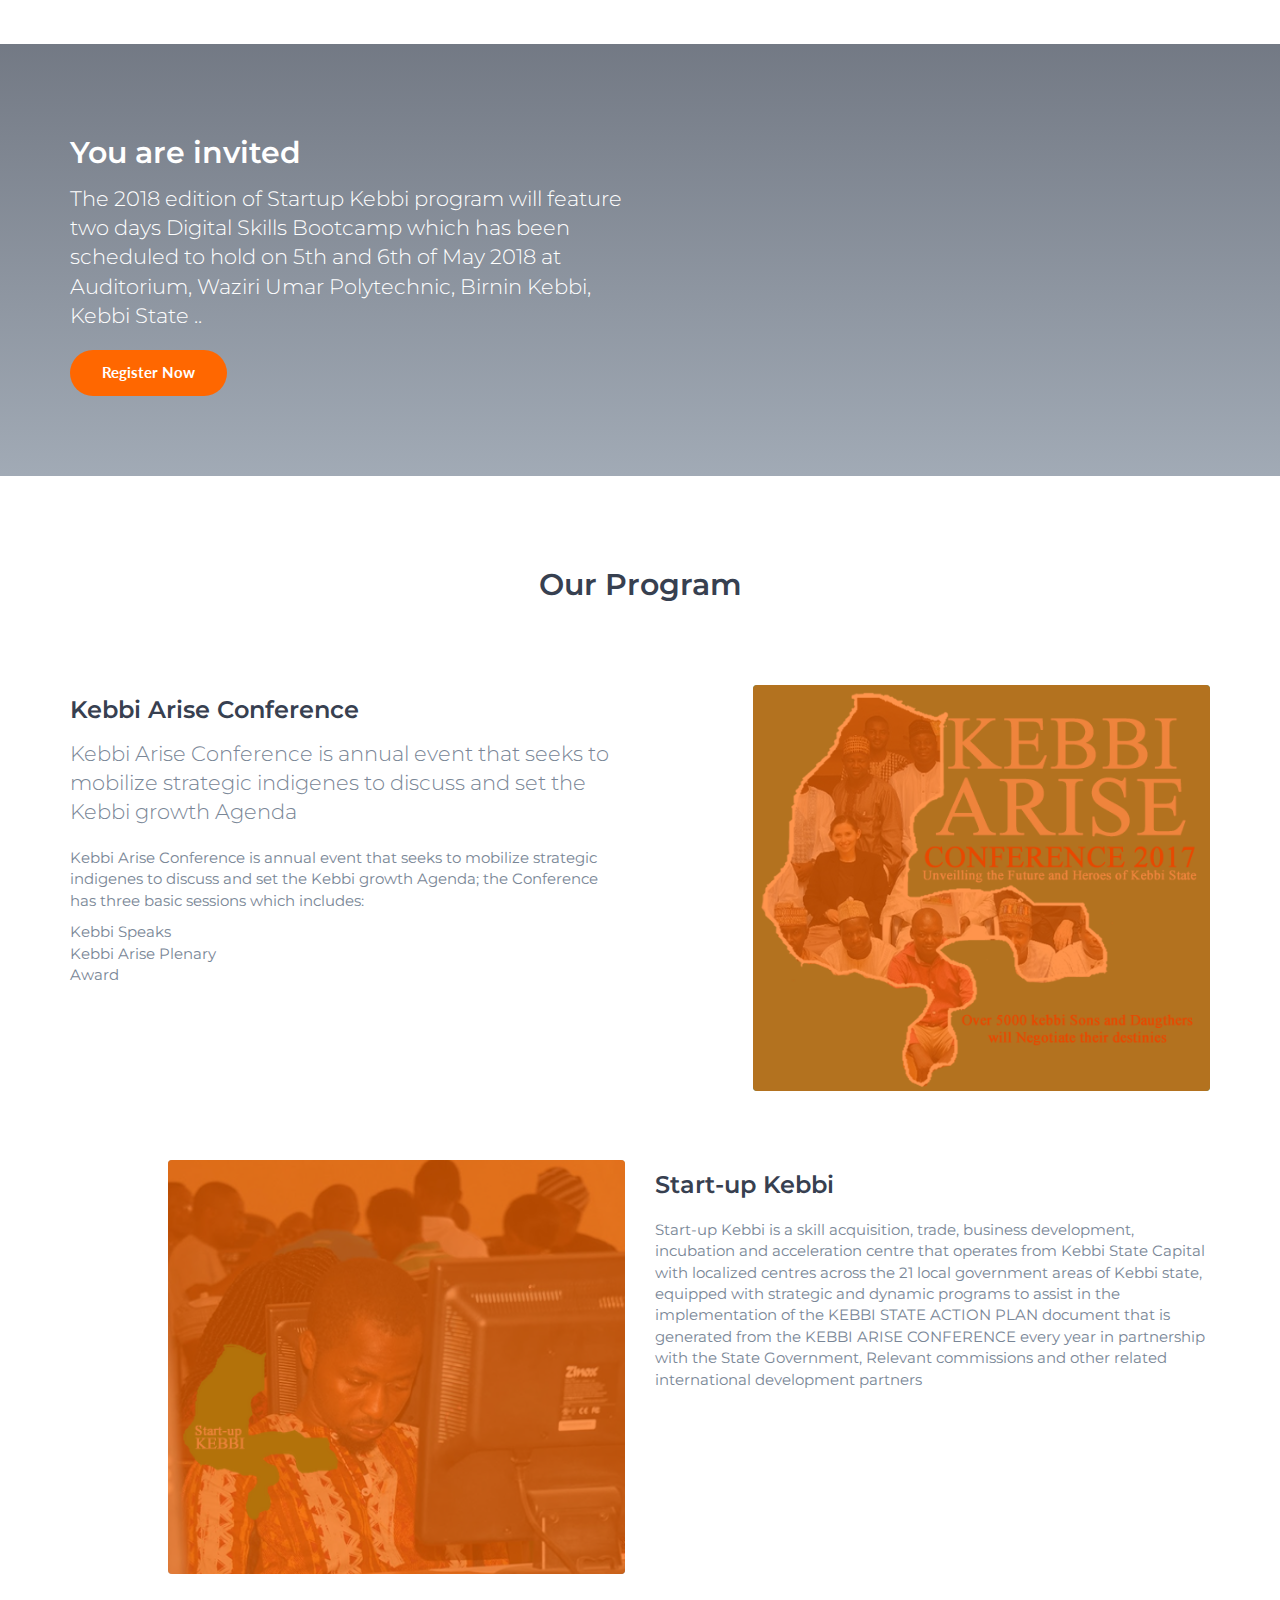
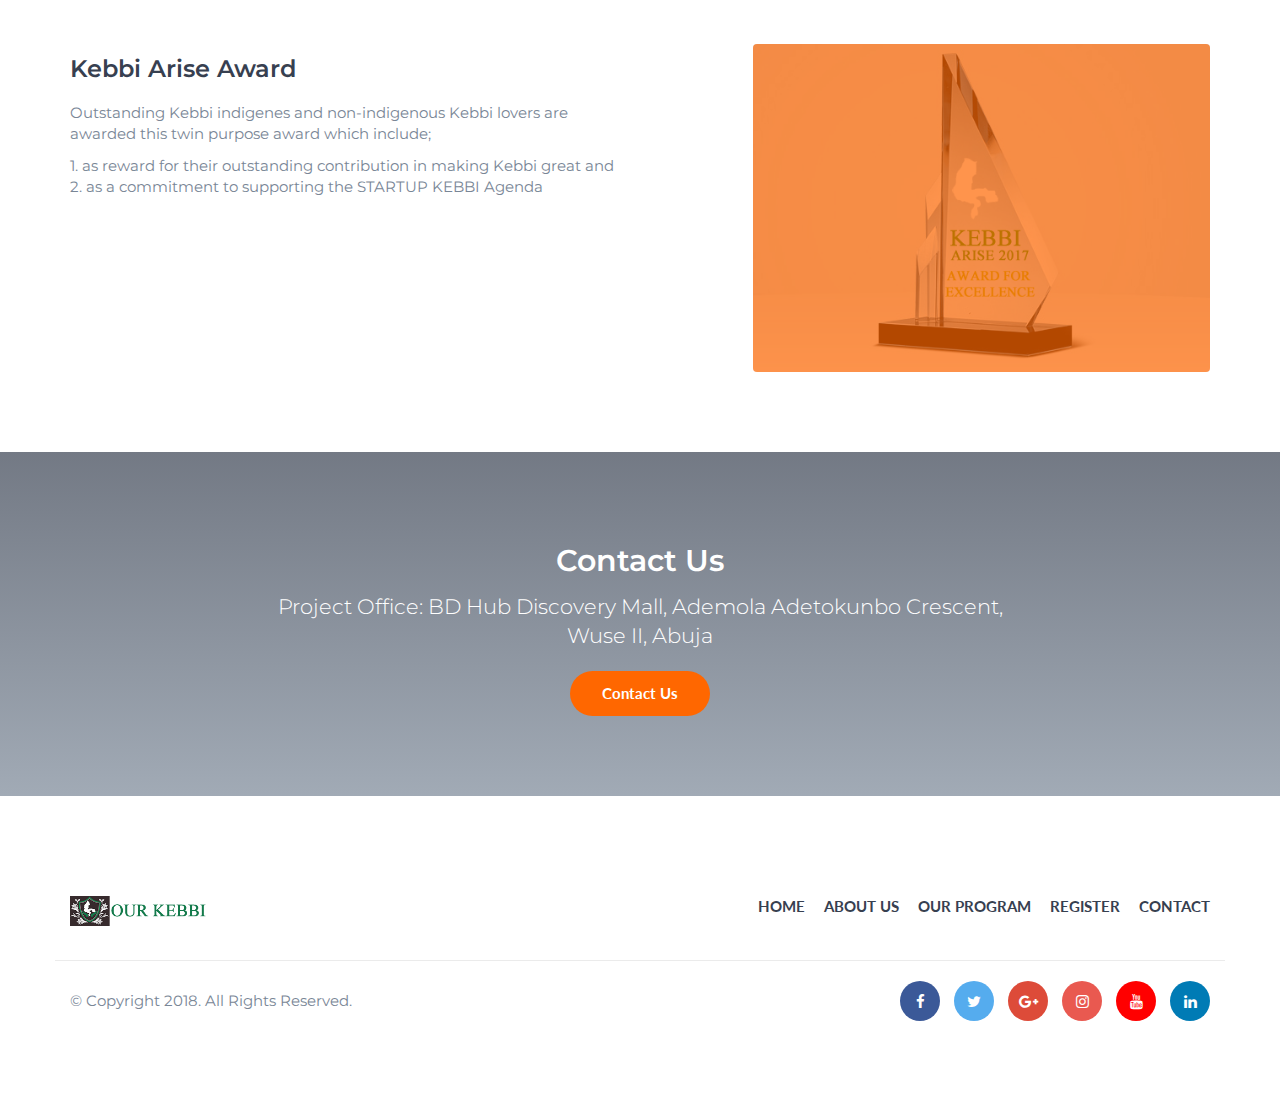
==== commit bde4d412: "update" ====
--- a/index.html
+++ b/index.html
@@ -137,7 +137,7 @@
 
 					<div class="col-md-6">
 						<div class="about-img" >
-							<img src="./img/about.jpg" alt="" style="border-radius: 200px;">
+							<a href="register.html"> <img src="./img/register.jpg" alt="" style="border-radius: 10px; height:auto;max-width:100%;"></a>
 						</div>
 					</div>
 
@@ -163,7 +163,7 @@
 		<div id="cta" class="section">
 
 			<!-- Backgound Image -->
-			<div class="bg-image bg-parallax overlay" style="background-image:url(./img/about.jpg)"></div>
+			<div class="bg-image bg-parallax overlay" style="background-image:url(./img/register.jpg)"></div>
 			<!-- /Backgound Image -->
 
 			<!-- container -->
@@ -174,7 +174,7 @@
 
 					<div class="col-md-6">
 						<h2 class="white-text">You are invited</h2>
-						<p class="lead white-text">Our Kebbi Project promoters believe that the true treasure of the state lies within its citizens especially the young people of Kebbi state therefore when they are trained, equipped and empowered properly with sustainable support structures they will turn  the 21 Local Government Areas and the 35 districts of Kebbi State into sustainable economic hubs.
+						<p class="lead white-text">The 2018 edition of Startup Kebbi program will feature two days Digital Skills Bootcamp which has been scheduled to hold on 5th and 6th of May 2018 at Auditorium, Waziri Umar Polytechnic, Birnin Kebbi, Kebbi State ..
 </p>
 						<a class="main-button icon-button" href="register.html">Register Now</a>
 					</div>
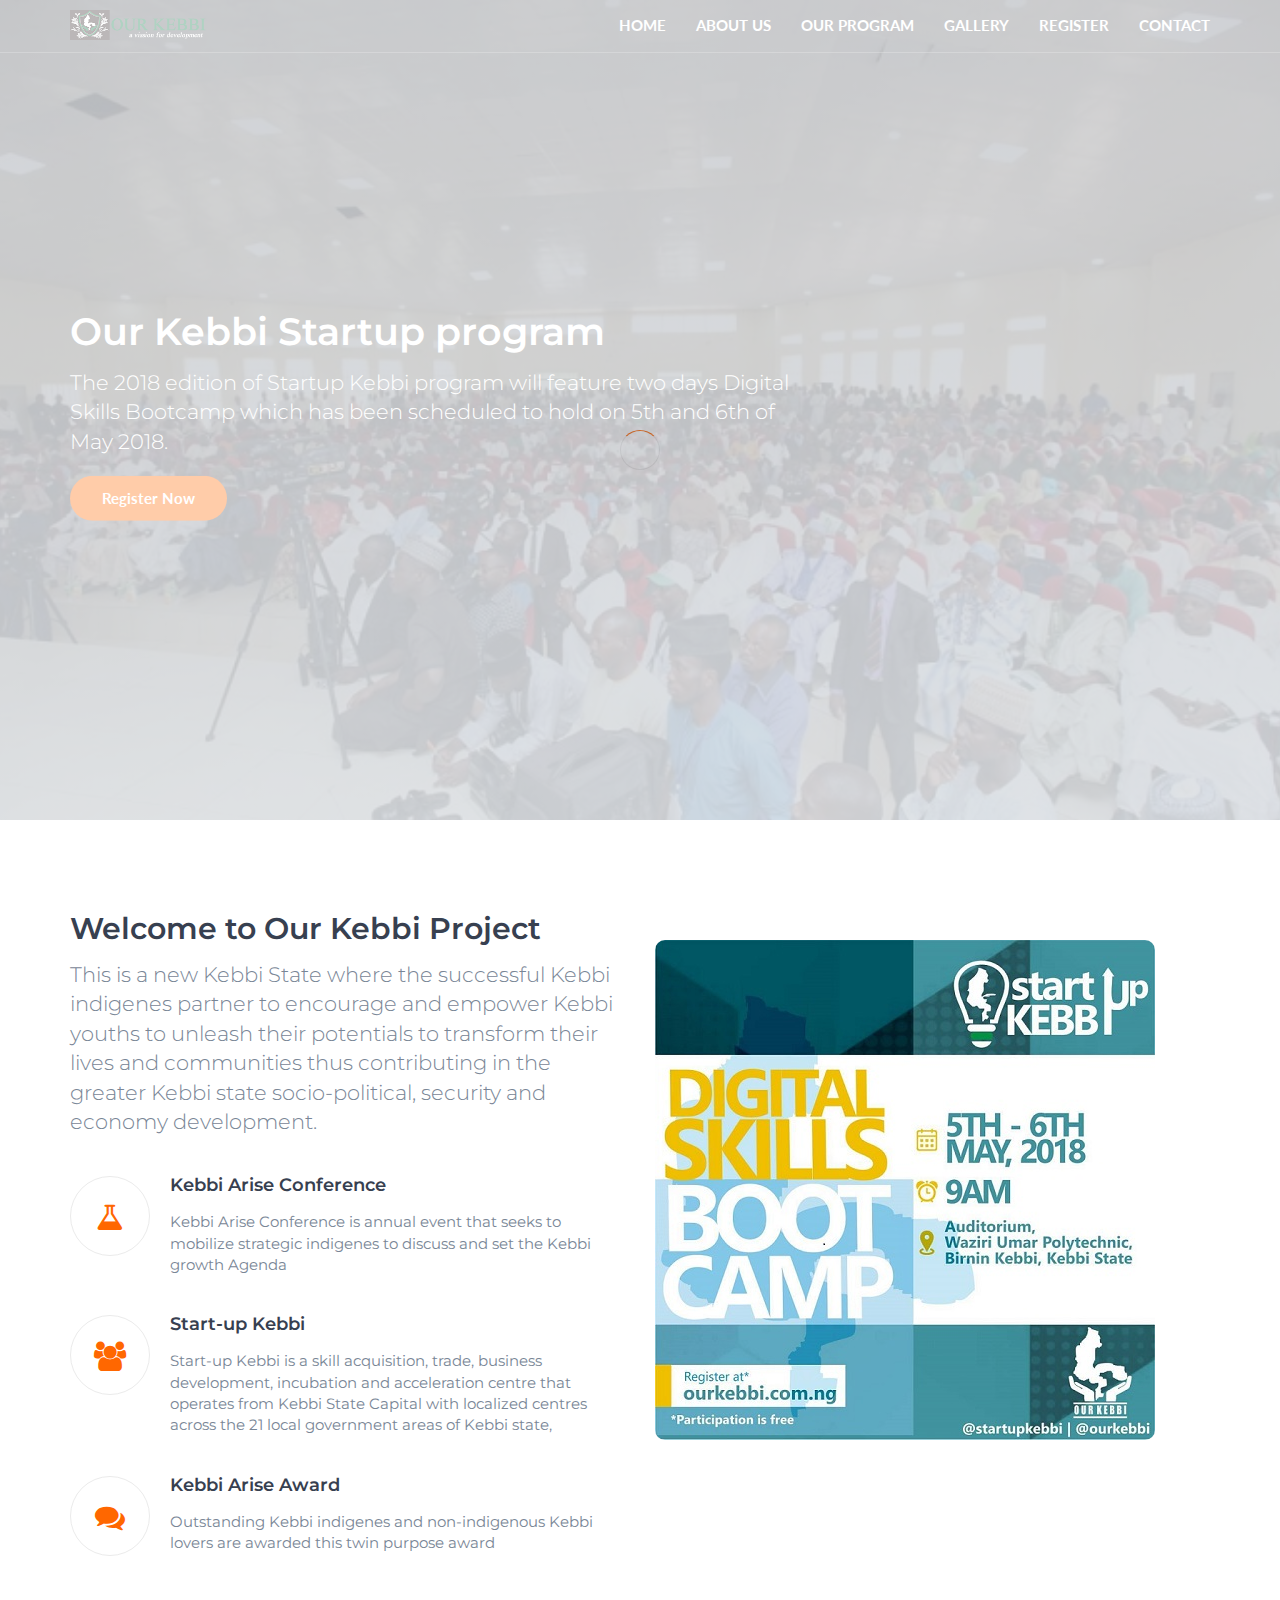
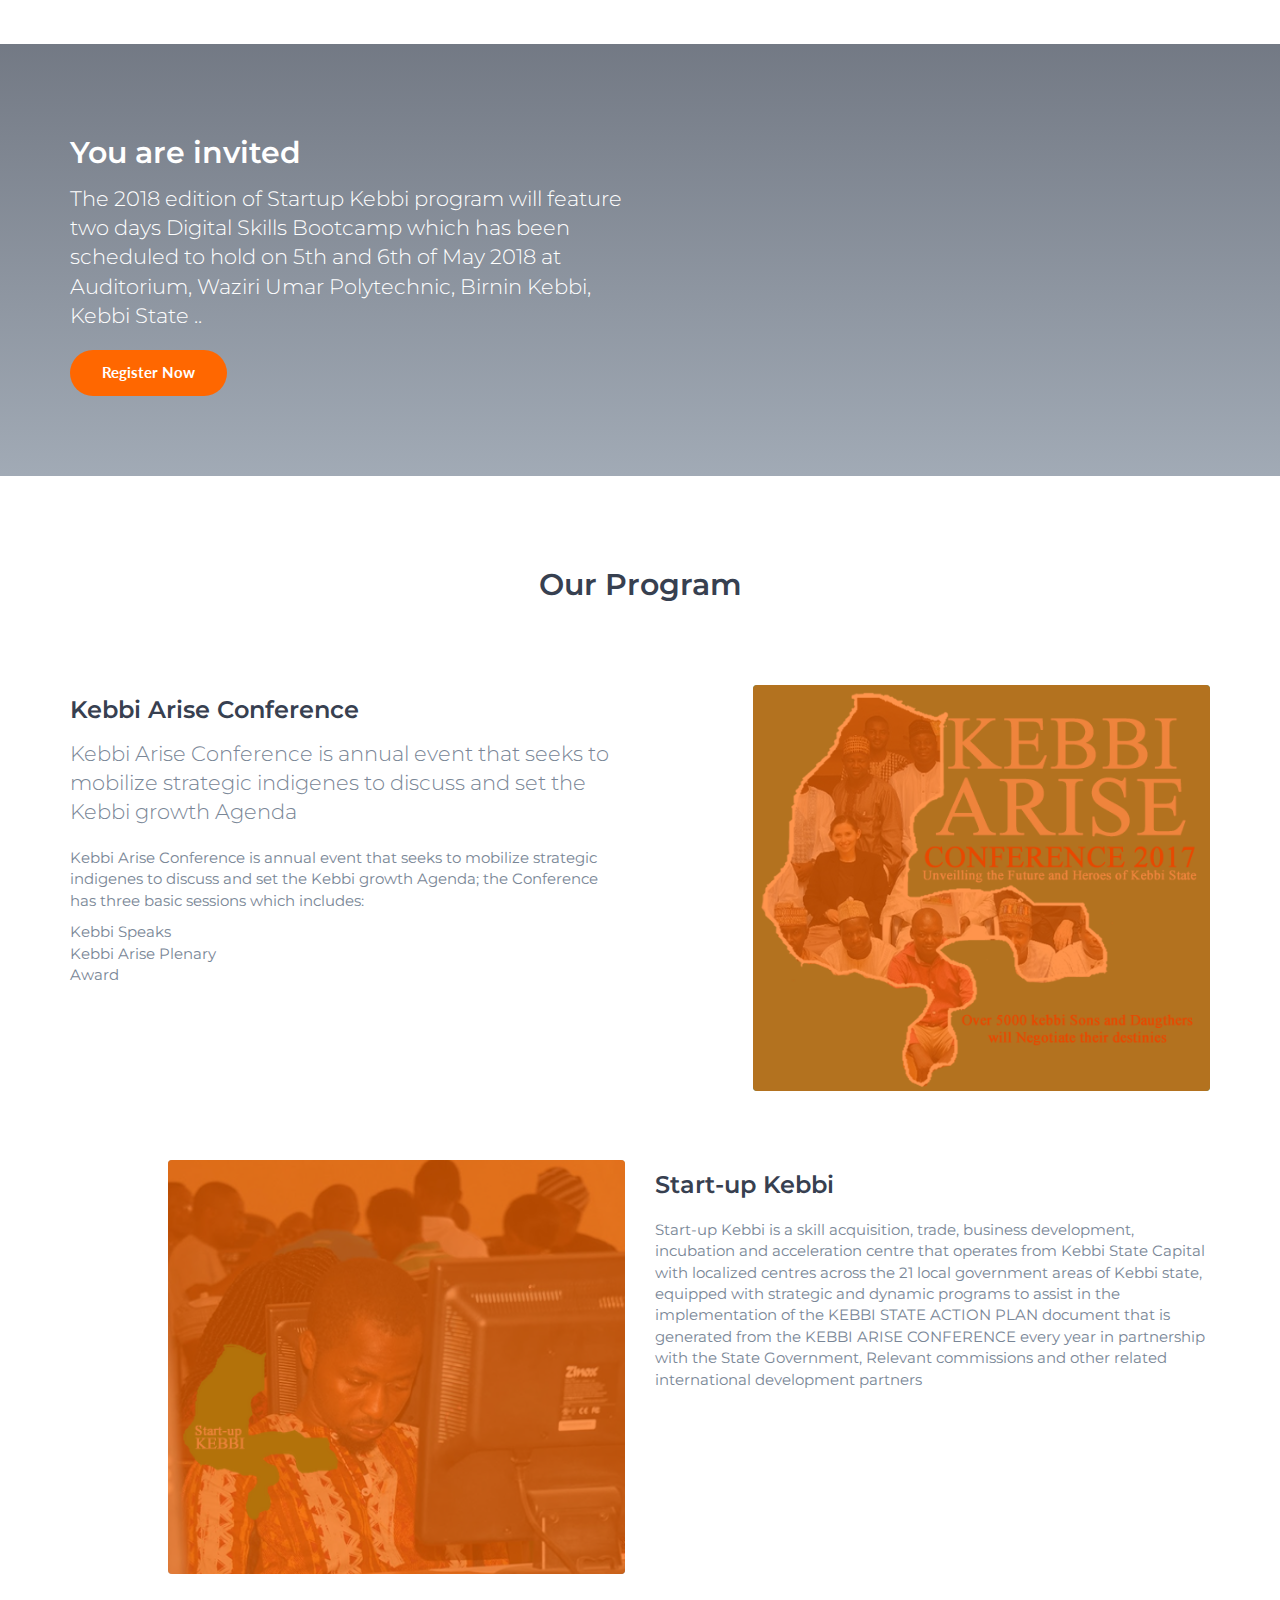
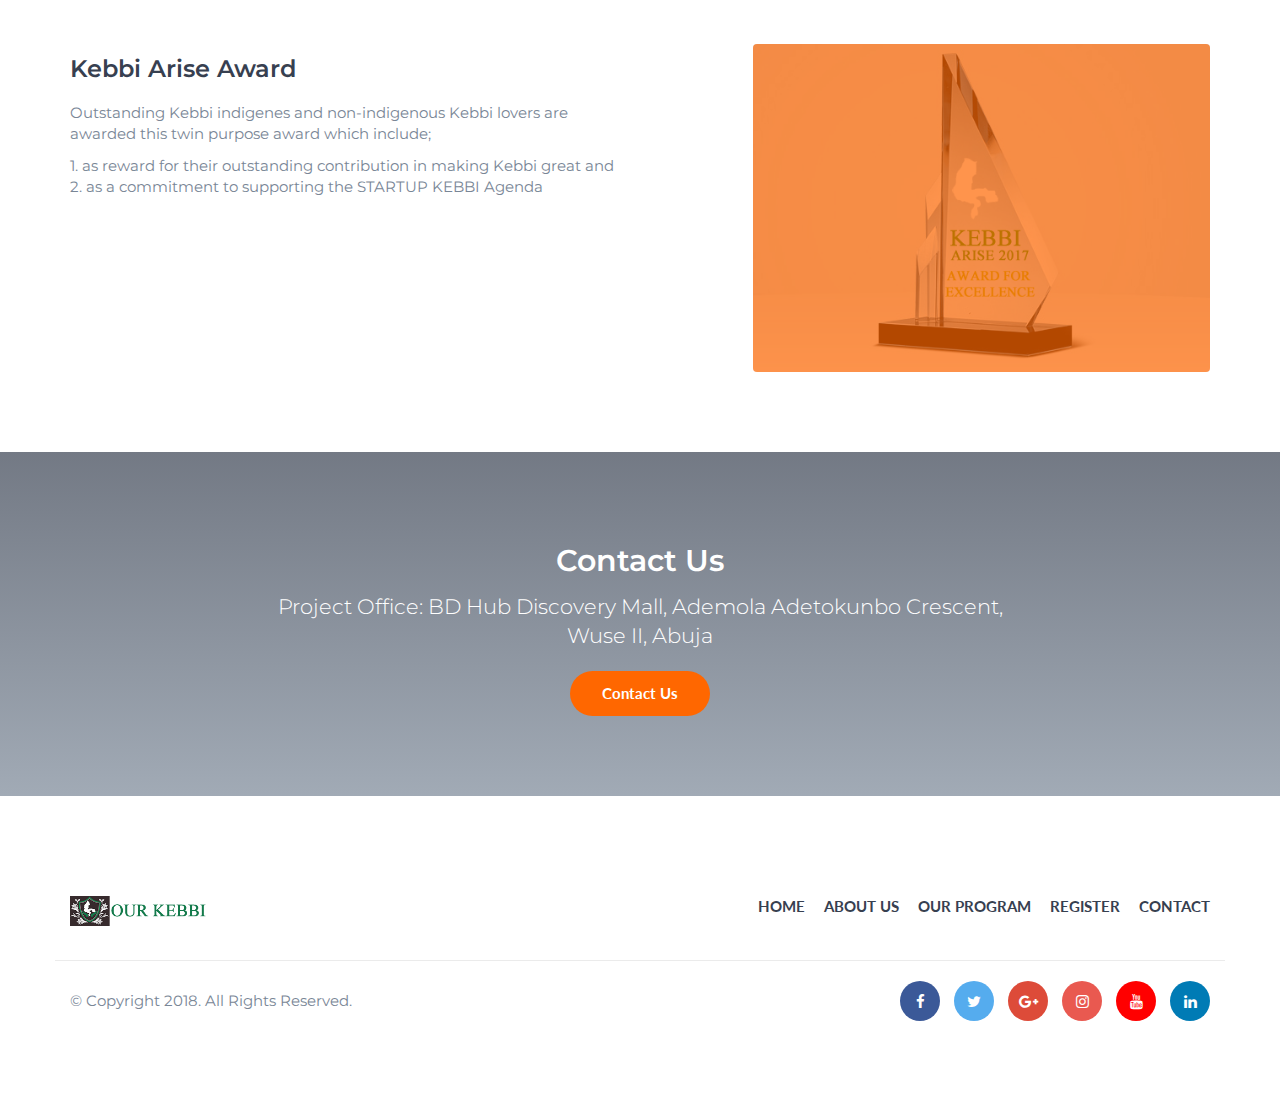
==== commit be453d06: "Update" ====
--- a/index.html
+++ b/index.html
@@ -38,7 +38,7 @@
 					<!-- Logo -->
 					<div class="navbar-brand">
 						<a class="logo" href="index.html">
-							<img src="./img/logo-alt.png" alt="logo">
+							<img src="img/logo.png" alt="logo">
 						</a>
 					</div>
 					<!-- /Logo -->
@@ -56,7 +56,8 @@
 						<li><a href="index.html">Home</a></li>
 						<li><a href="#about">About Us</a></li>
 						<li><a href="#program">Our Program</a></li>
-						<li><a href="register.html">Register</a></li>
+						<li><a href="gallery.html">Gallery</a></li>
+						<li><a href="https://docs.google.com/forms/d/e/1FAIpQLSddhUT-pmquGLuwOZf54uGpm53MbRdqMr9njMYiBRFkZOmE6w/viewform" target="_blank">Register</a></li>
 						<li><a href="contact.html">Contact</a></li>
 					</ul>
 				</nav>
@@ -79,7 +80,7 @@
 						<div class="col-md-8">
 							<h1 class="white-text">Our Kebbi Startup program</h1>
 							<p class="lead white-text">The 2018 edition of Startup Kebbi program will feature two days Digital Skills Bootcamp which has been scheduled to hold on 5th and 6th of May 2018.</p>
-							<a class="main-button icon-button" href="register.html">Register Now</a>
+							<a class="main-button icon-button" href="https://docs.google.com/forms/d/e/1FAIpQLSddhUT-pmquGLuwOZf54uGpm53MbRdqMr9njMYiBRFkZOmE6w/viewform" target="_blank">Register Now</a>
 						</div>
 					</div>
 				</div>
@@ -137,7 +138,7 @@
 
 					<div class="col-md-6">
 						<div class="about-img" >
-							<a href="register.html"> <img src="./img/register.jpg" alt="" style="border-radius: 10px; height:auto;max-width:100%;"></a>
+							<a href="https://docs.google.com/forms/d/e/1FAIpQLSddhUT-pmquGLuwOZf54uGpm53MbRdqMr9njMYiBRFkZOmE6w/viewform" target="_blank"> <img src="./img/register.jpg" alt="" style="border-radius: 10px; height:auto;max-width:100%;"></a>
 						</div>
 					</div>
 
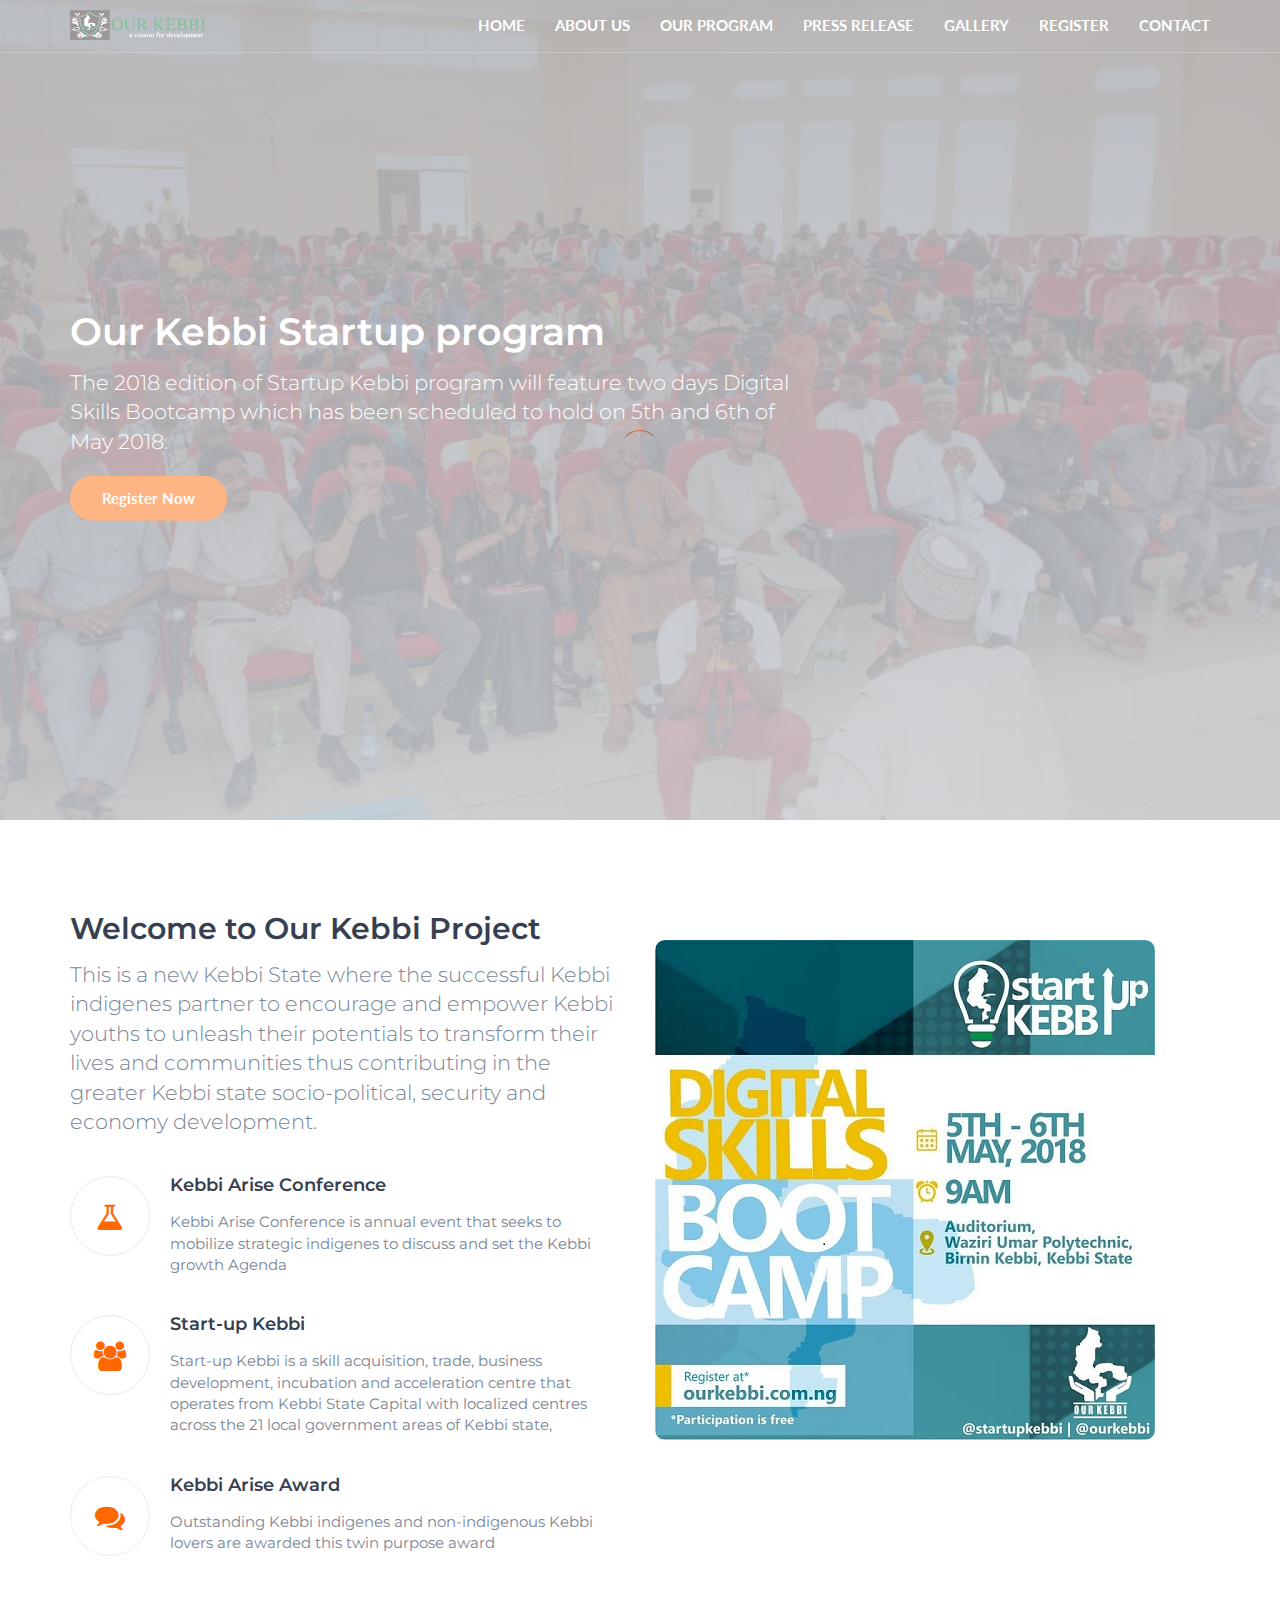
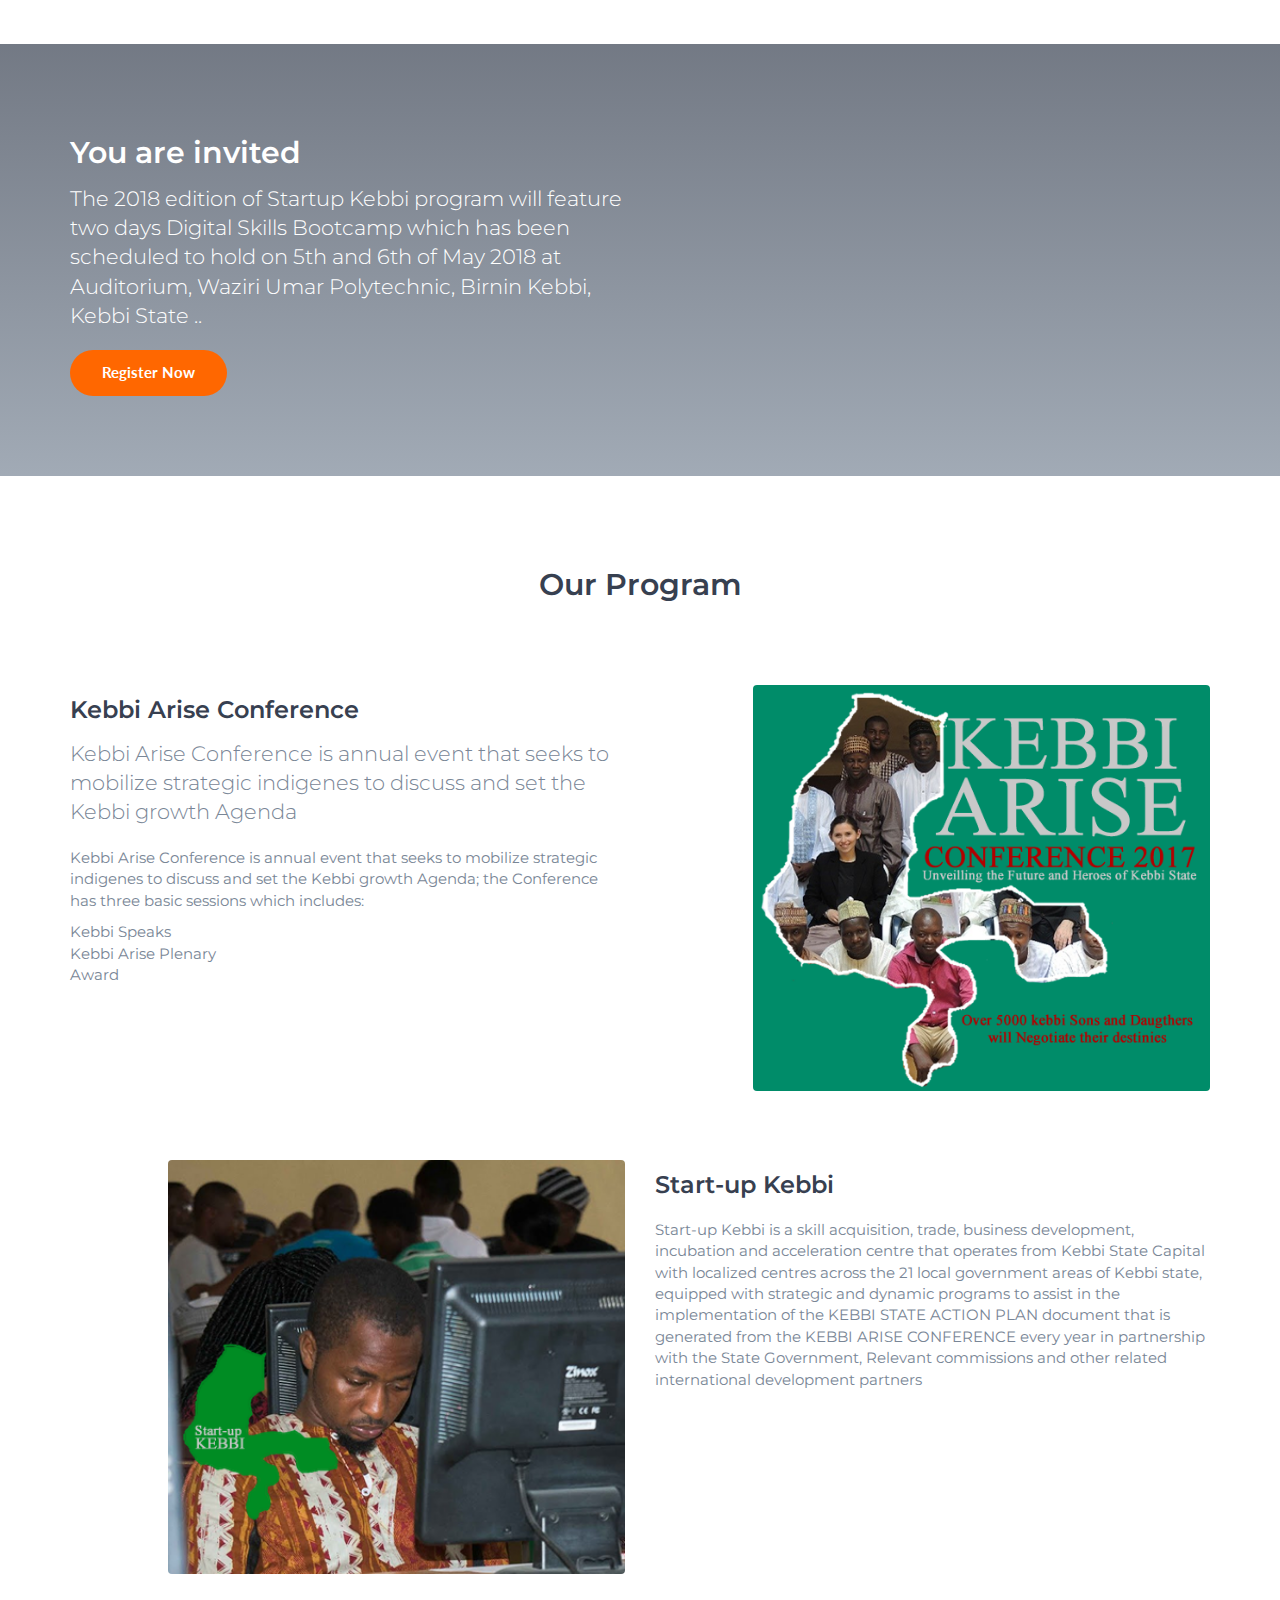
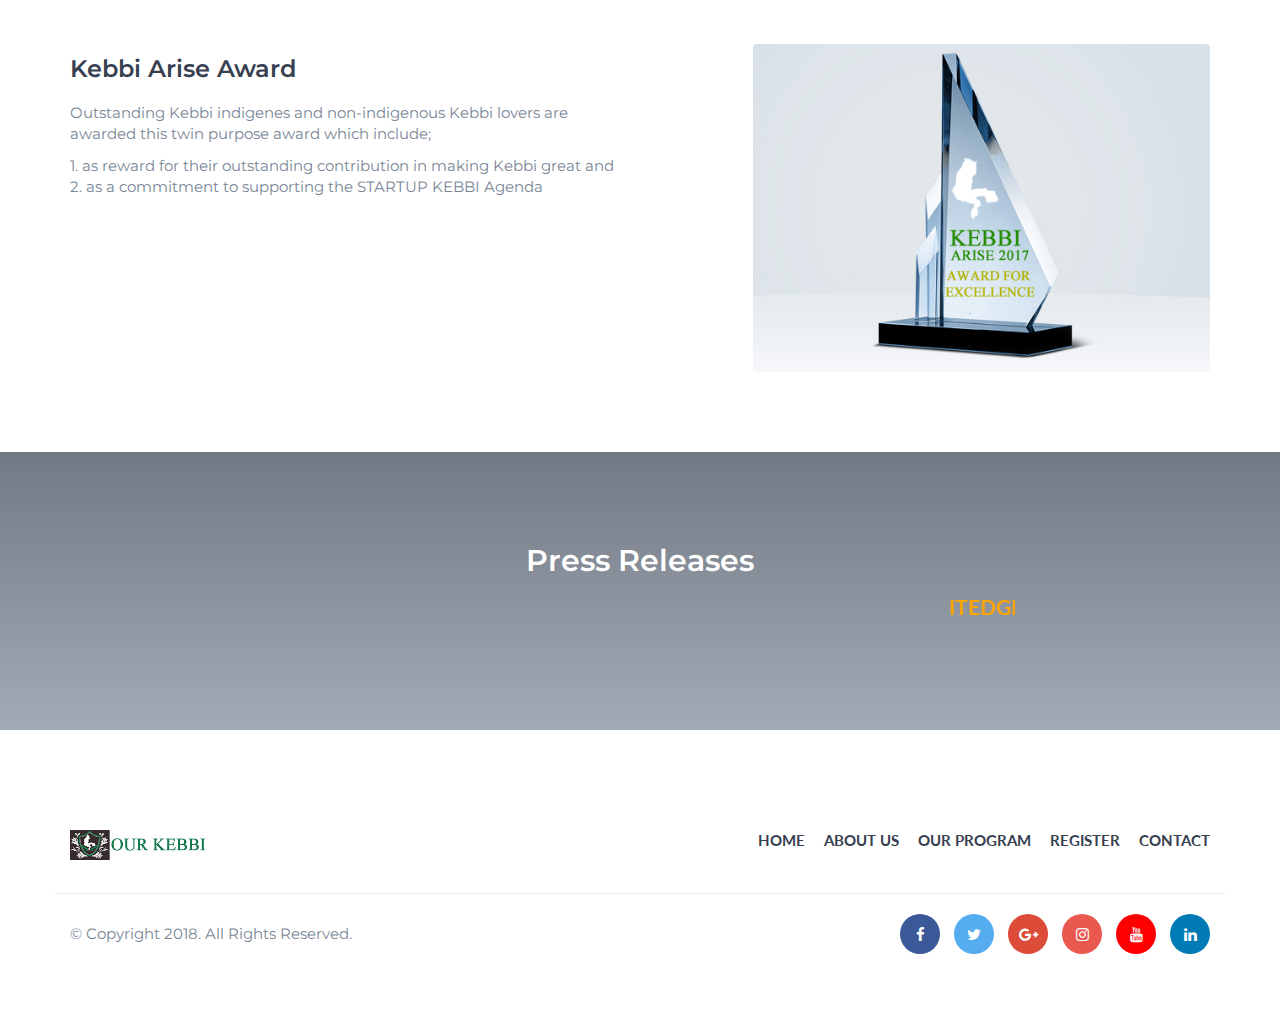
==== commit e3d9a652: "Recent Update" ====
--- a/index.html
+++ b/index.html
@@ -56,8 +56,9 @@
 						<li><a href="index.html">Home</a></li>
 						<li><a href="#about">About Us</a></li>
 						<li><a href="#program">Our Program</a></li>
+						<li><a href="#press">Press Release</a></li>
 						<li><a href="gallery.html">Gallery</a></li>
-						<li><a href="https://docs.google.com/forms/d/e/1FAIpQLSddhUT-pmquGLuwOZf54uGpm53MbRdqMr9njMYiBRFkZOmE6w/viewform" target="_blank">Register</a></li>
+						<li><a href="register.html">Register</a></li>
 						<li><a href="contact.html">Contact</a></li>
 					</ul>
 				</nav>
@@ -71,7 +72,7 @@
 		<div id="home" class="hero-area">
 
 			<!-- Backgound Image -->
-			<div class="bg-image bg-parallax overlay" style="background-image:url(./img/home-background.jpg)"></div>
+			<div class="bg-image bg-parallax overlay" style="background-image:url(./img/k8.jpg)"></div>
 			<!-- /Backgound Image -->
 
 			<div class="home-wrapper">
@@ -80,7 +81,7 @@
 						<div class="col-md-8">
 							<h1 class="white-text">Our Kebbi Startup program</h1>
 							<p class="lead white-text">The 2018 edition of Startup Kebbi program will feature two days Digital Skills Bootcamp which has been scheduled to hold on 5th and 6th of May 2018.</p>
-							<a class="main-button icon-button" href="https://docs.google.com/forms/d/e/1FAIpQLSddhUT-pmquGLuwOZf54uGpm53MbRdqMr9njMYiBRFkZOmE6w/viewform" target="_blank">Register Now</a>
+							<a class="main-button icon-button" href="register.html" target="_blank">Register Now</a>
 						</div>
 					</div>
 				</div>
@@ -138,7 +139,7 @@
 
 					<div class="col-md-6">
 						<div class="about-img" >
-							<a href="https://docs.google.com/forms/d/e/1FAIpQLSddhUT-pmquGLuwOZf54uGpm53MbRdqMr9njMYiBRFkZOmE6w/viewform" target="_blank"> <img src="./img/register.jpg" alt="" style="border-radius: 10px; height:auto;max-width:100%;"></a>
+							<a href="register.html" target="_blank"> <img src="./img/register.jpg" alt="" style="border-radius: 10px; height:auto;max-width:100%;"></a>
 						</div>
 					</div>
 
@@ -291,19 +292,31 @@
 		<div id="contact-cta" class="section">
 
 			<!-- Backgound Image -->
-			<div class="bg-image bg-parallax overlay" style="background-image:url(./img/cta2-background.jpg)"></div>
+			<div class="bg-image bg-parallax overlay" style="background-image:url(./img/press.jpg)"></div>
 			<!-- Backgound Image -->
 
 			<!-- container -->
 			<div class="container">
 
 				<!-- row -->
-				<div class="row">
+				<div class="row" id="press">
 
 					<div class="col-md-8 col-md-offset-2 text-center">
-						<h2 class="white-text">Contact Us</h2>
-						<p class="lead white-text">Project Office:  BD Hub Discovery Mall, Ademola Adetokunbo Crescent, Wuse II, Abuja</p>
-						<a class="main-button icon-button" href="contact.html">Contact Us</a>
+						<h2 class="white-text">Press Releases</h2>
+						<p class="lead white-text">
+							<marquee>
+
+						<a href="http://itedgenews.ng/2018/05/13/kebbi-project-seeks-future-youth-innovation-technology/"style="color:orange;">ITEDGENEWS.NG | <font color="white">Kebbi Project
+						 seeks future Youth Innovation Technology</font>...</a> 
+
+						 <a href="https://techeconomy.ng/2018/05/09/our-kebbi-project-sets-new-tune-for-startups-ecosystem/"style="color:orange;">TECHECONOMY.NG | <font color="white">Our Kebbi Project’ Sets New Tune For Startups Ecosystem</font>...</a> 
+
+						 <a href="http://www.techray.cf/2018/05/our-kebbi-startup-program-feature-two.html"style="color:orange;">TECHRAY.CF | <font color="white">Our Kebbi Startup program - feature two days Digital Skills Bootcamp</font>...</a> 
+
+
+
+						</marquee></p>
+						
 					</div>
 
 				</div>
--- a/css/style.css
+++ b/css/style.css
@@ -543,7 +543,7 @@
 	right:0;
 	bottom:0;
 	top:0;
-	background-color:#FF6700;
+	background-color:;
 	opacity:0.7;
 }
 
